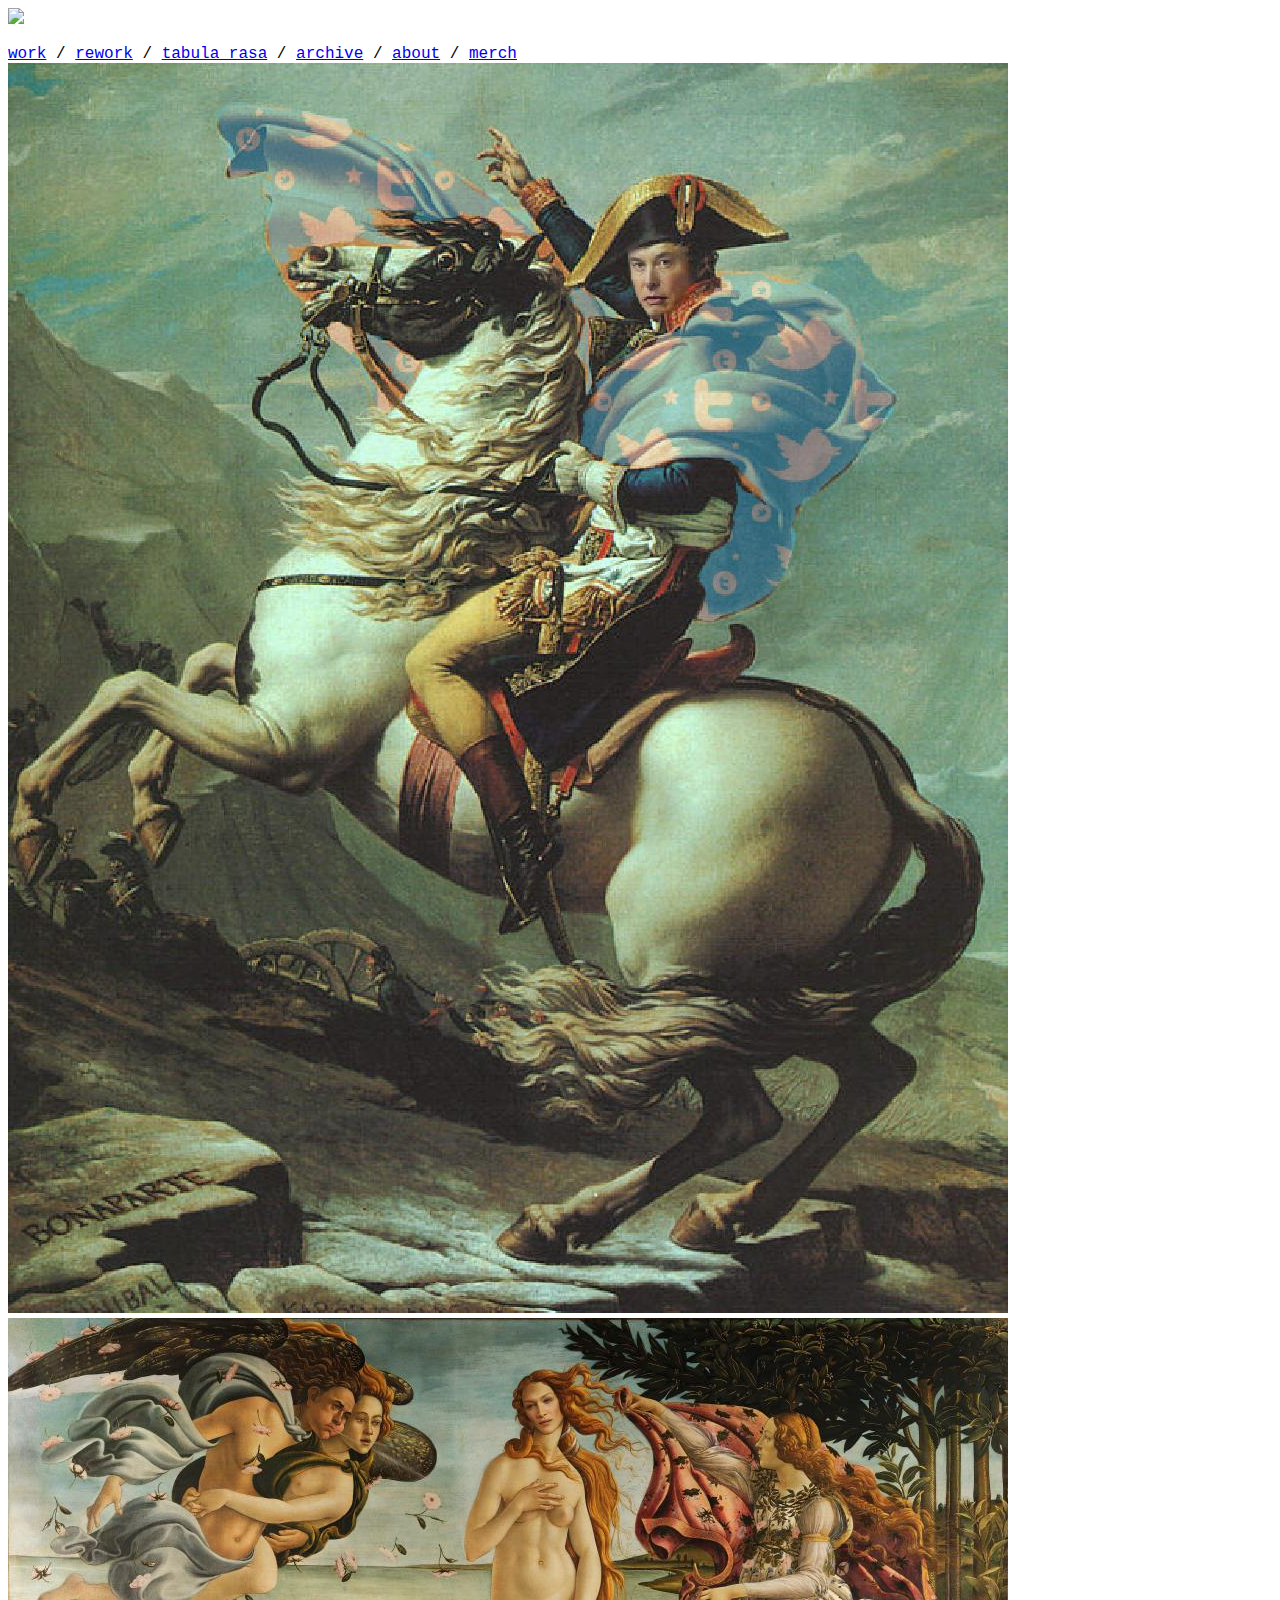
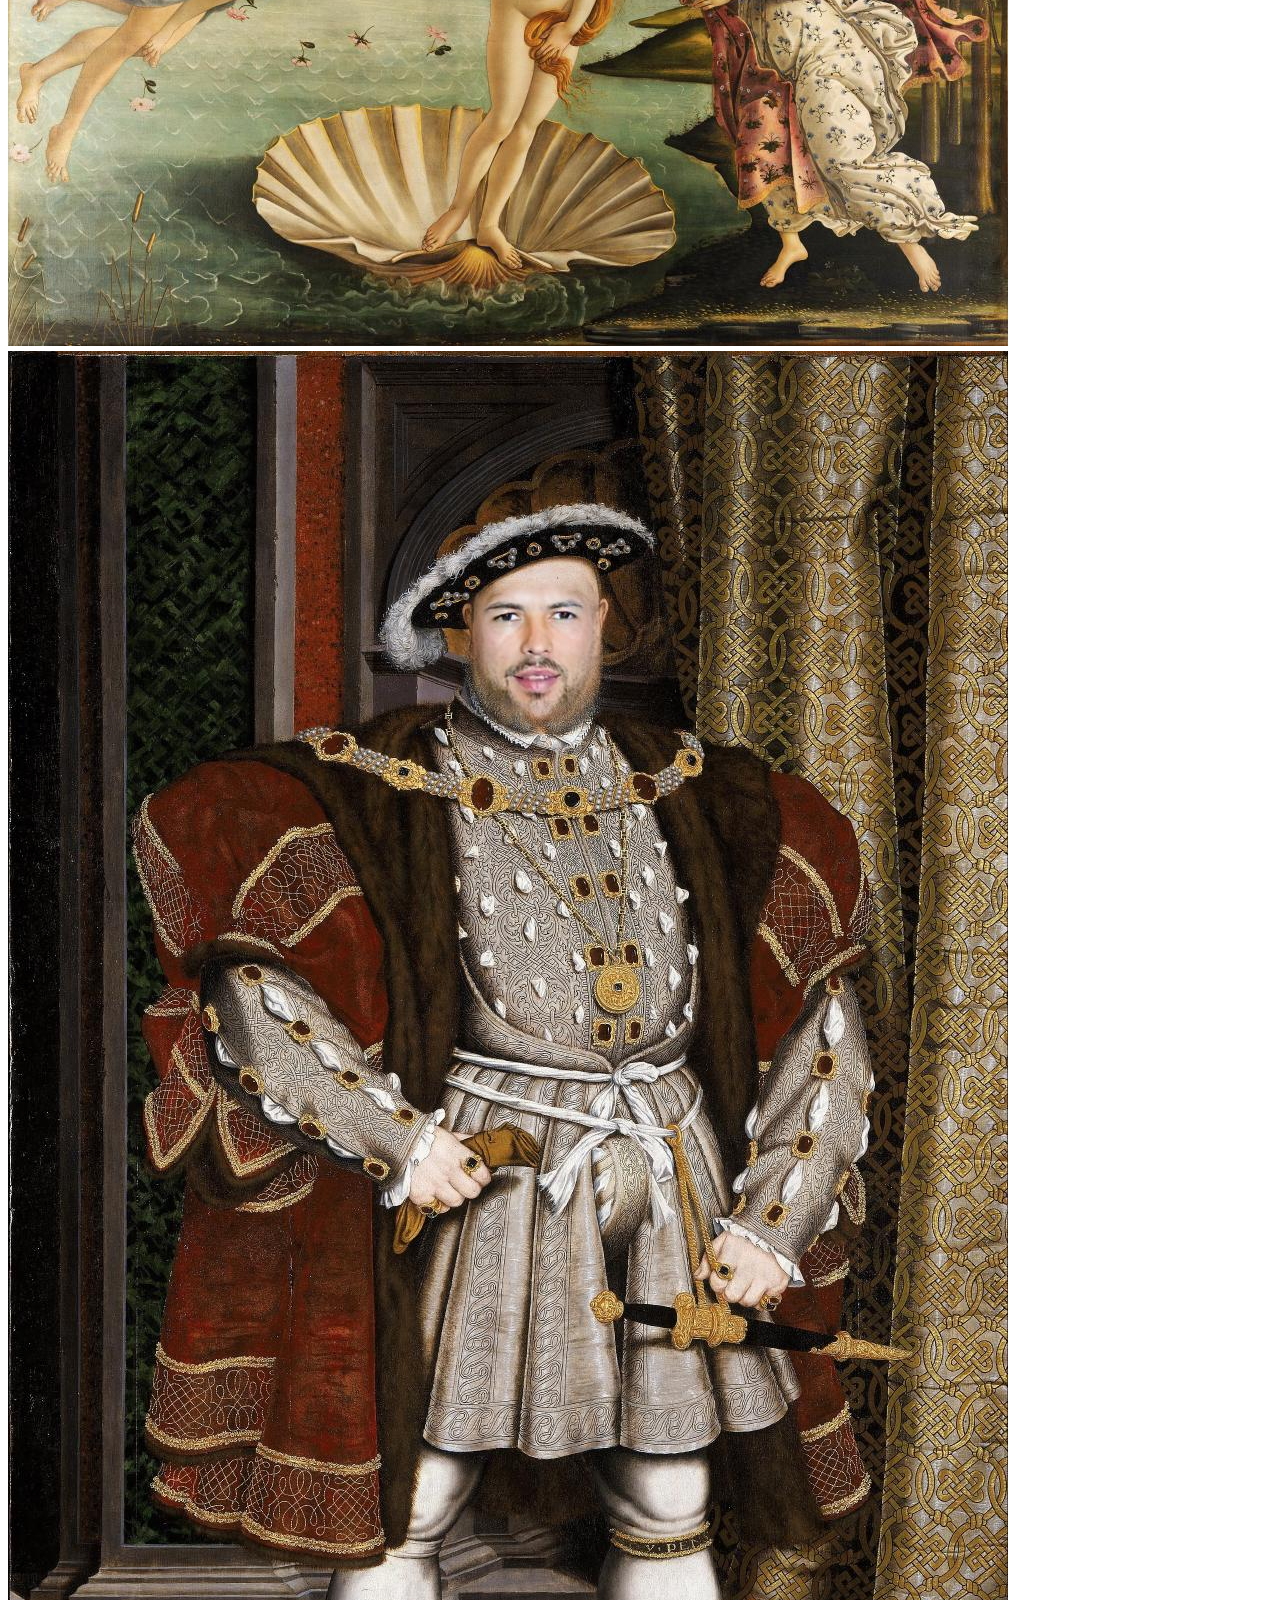
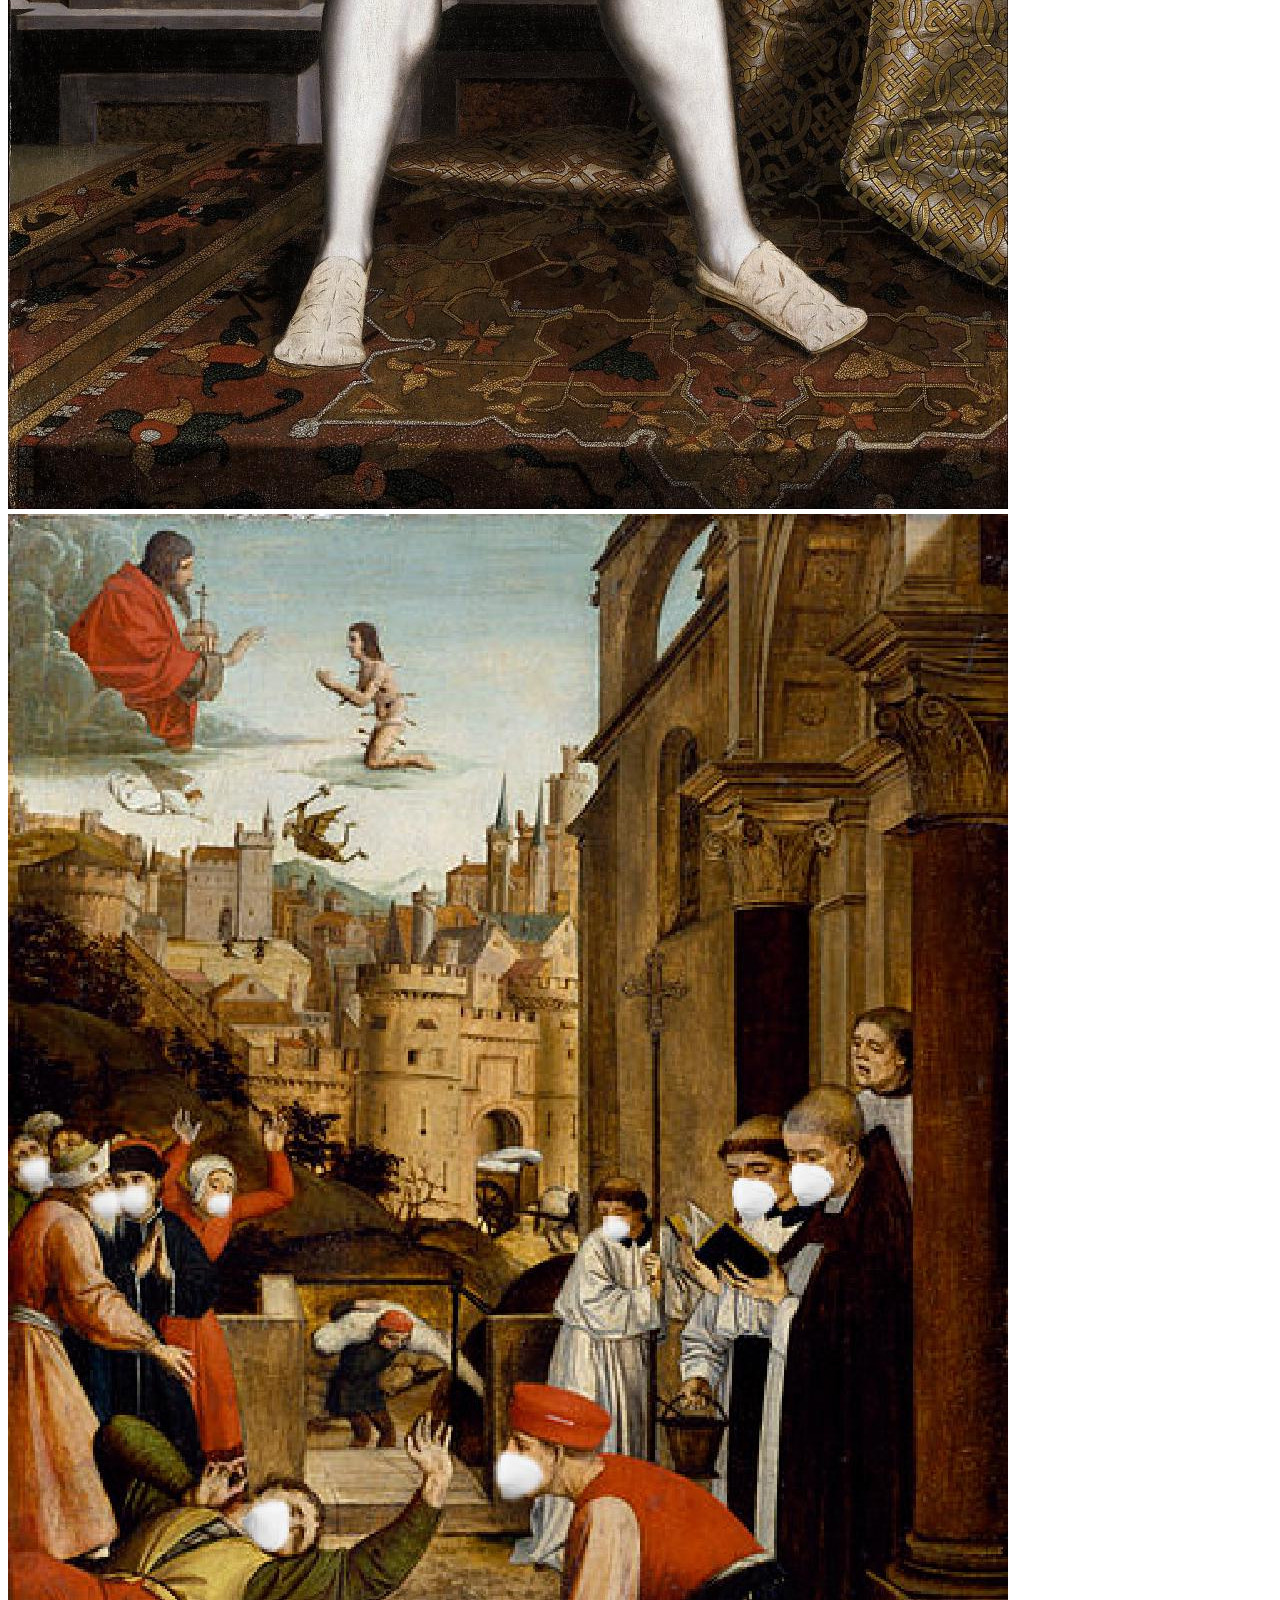
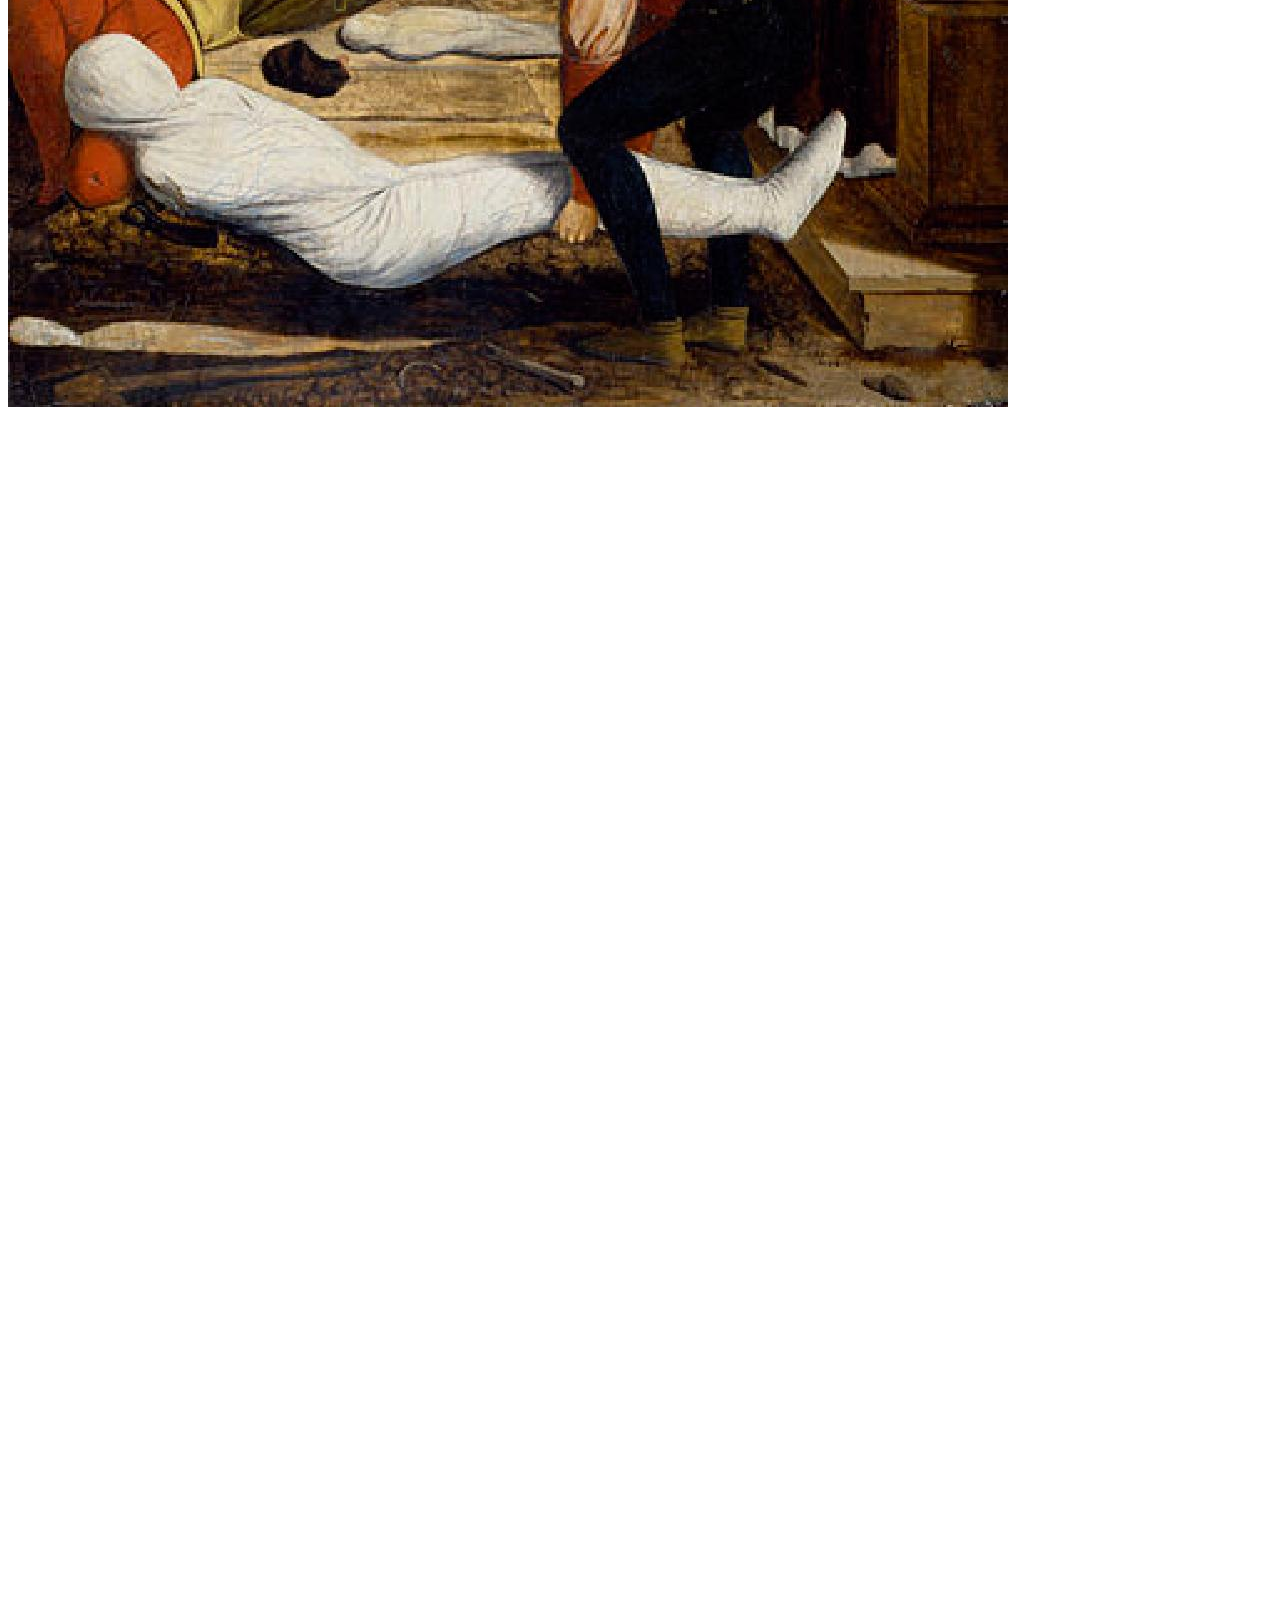
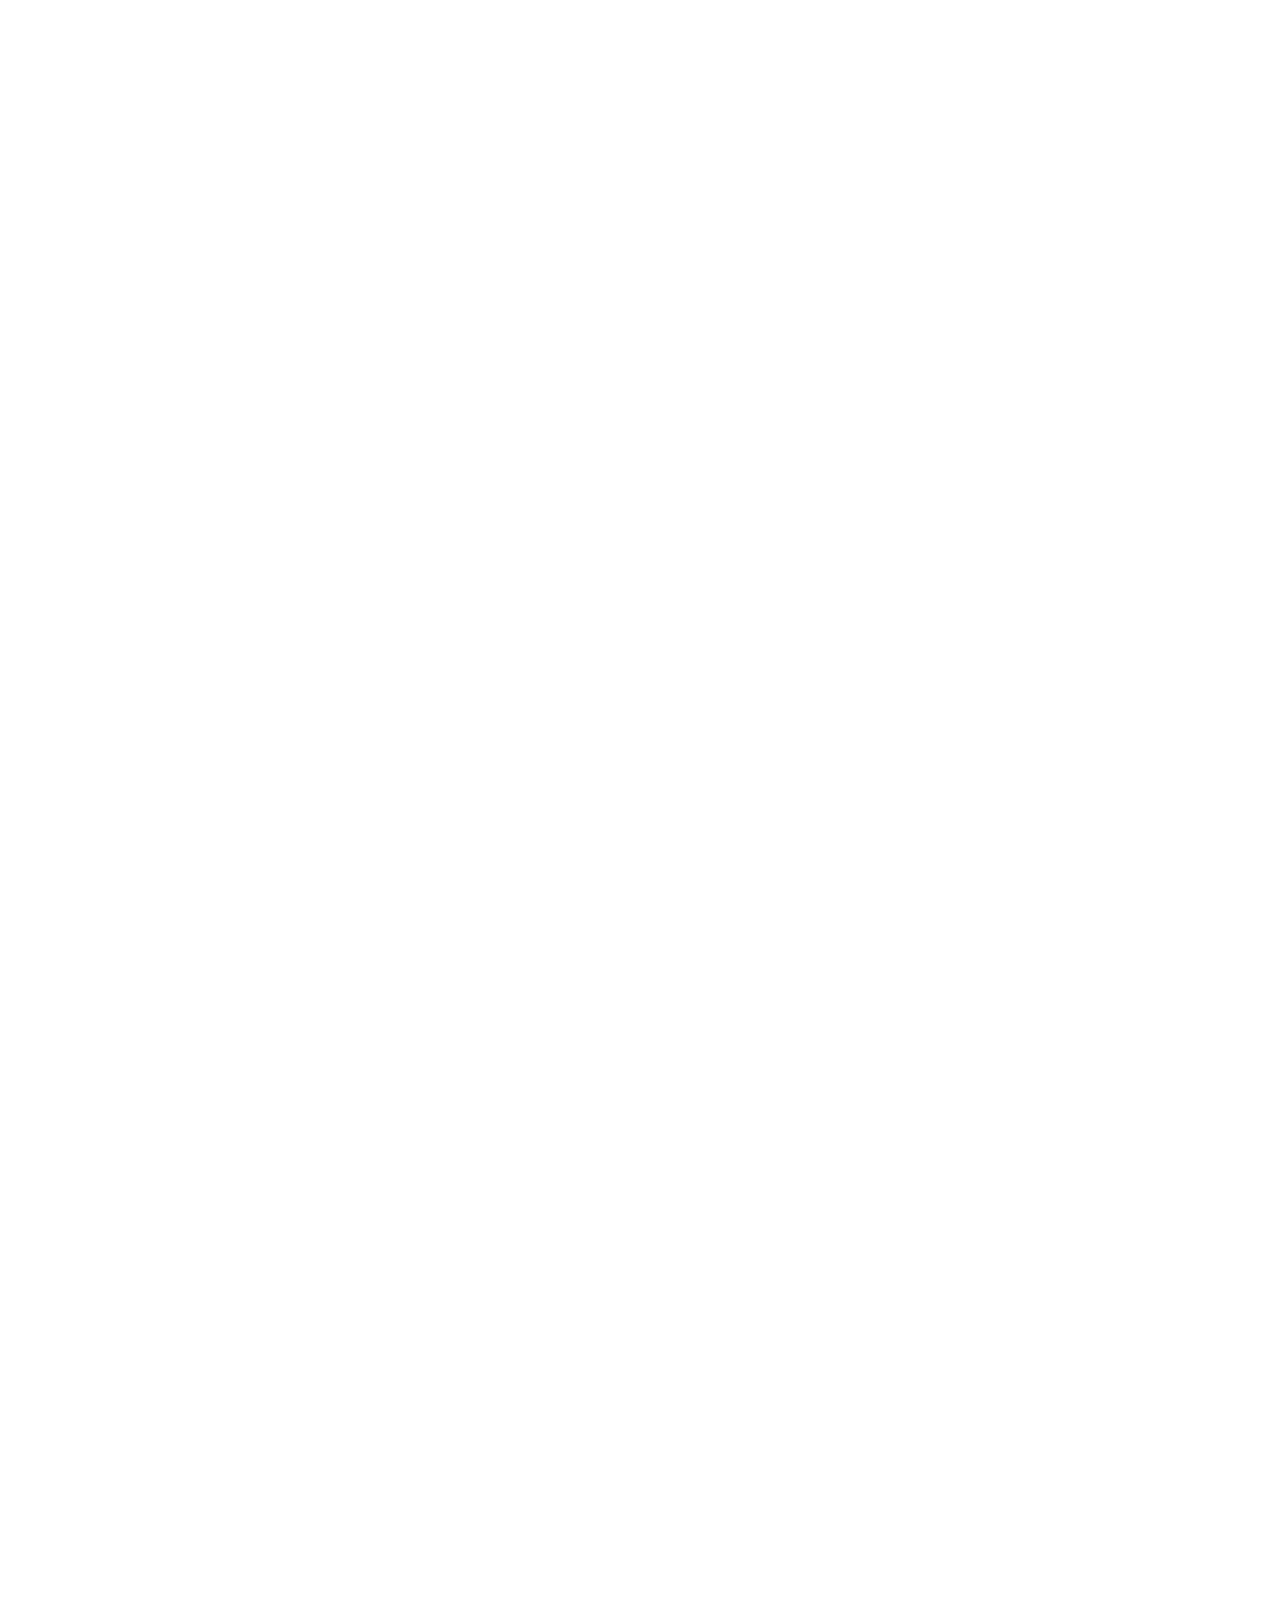
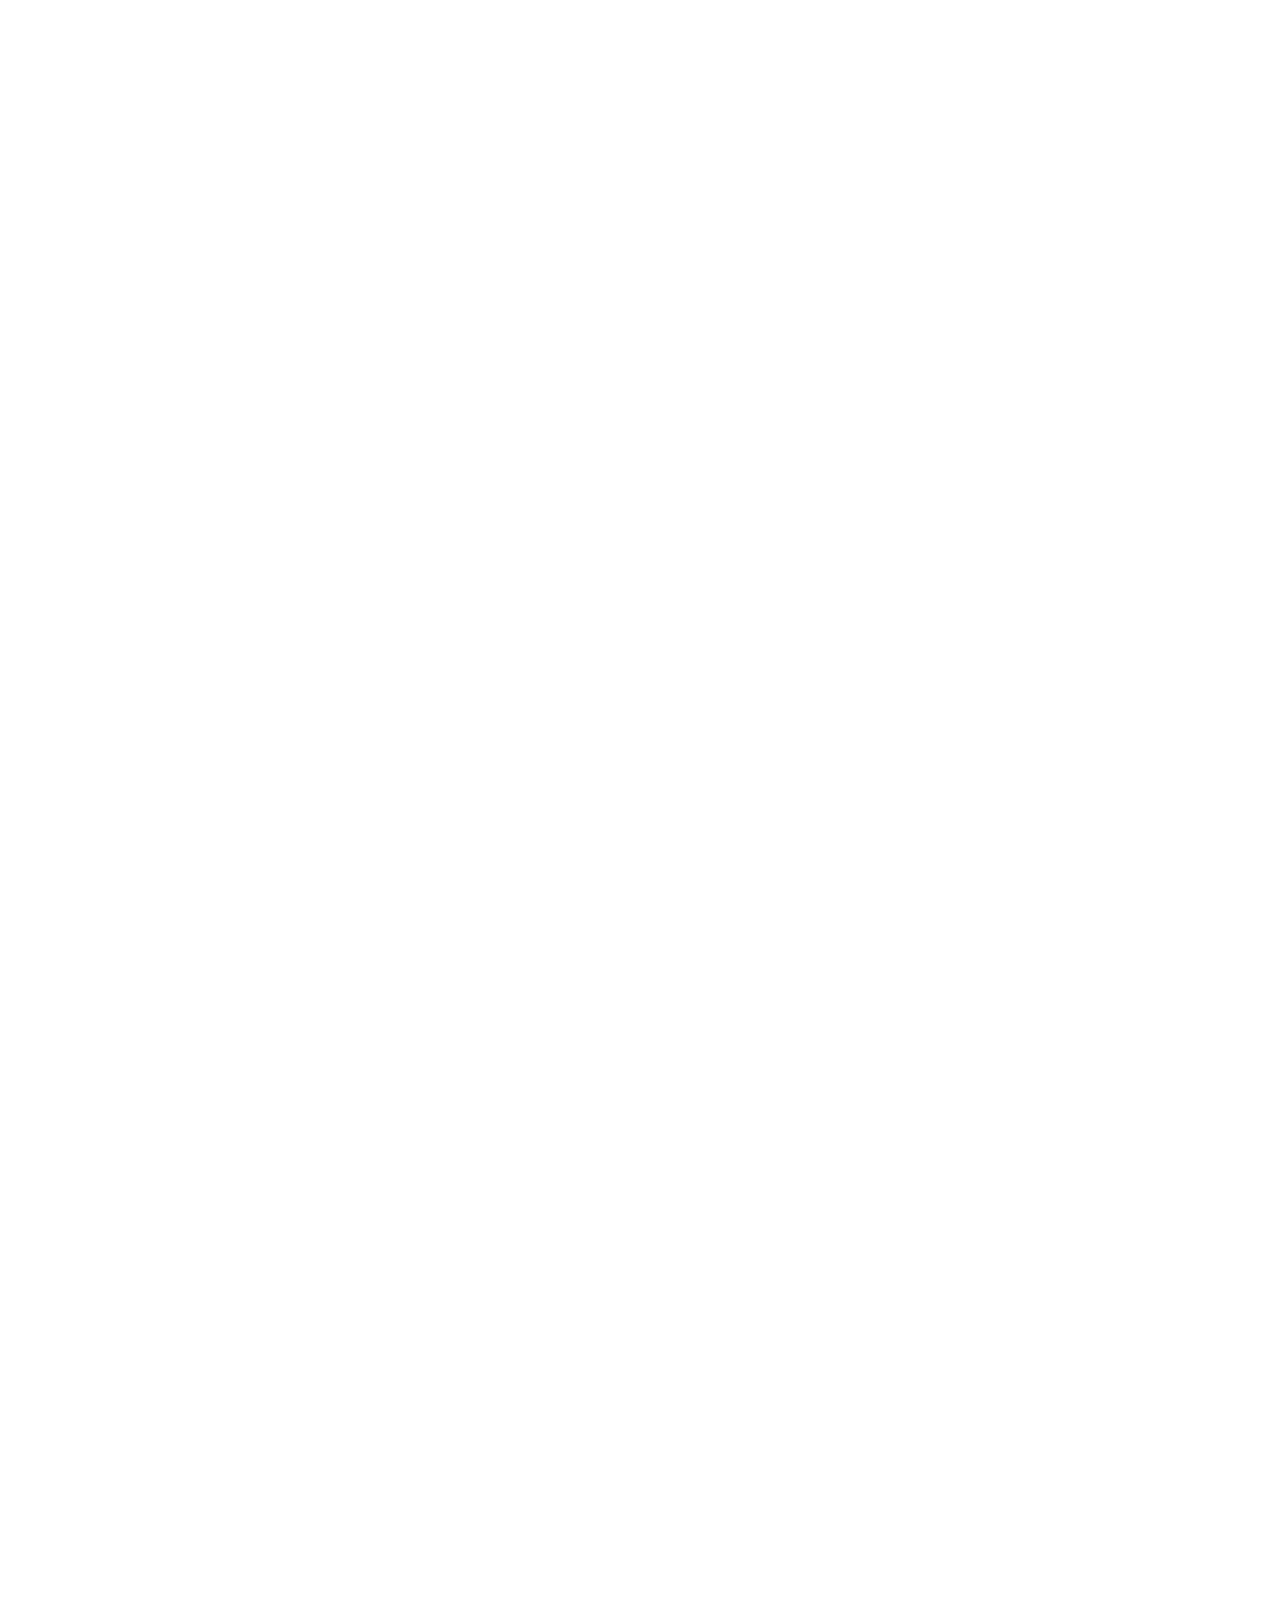
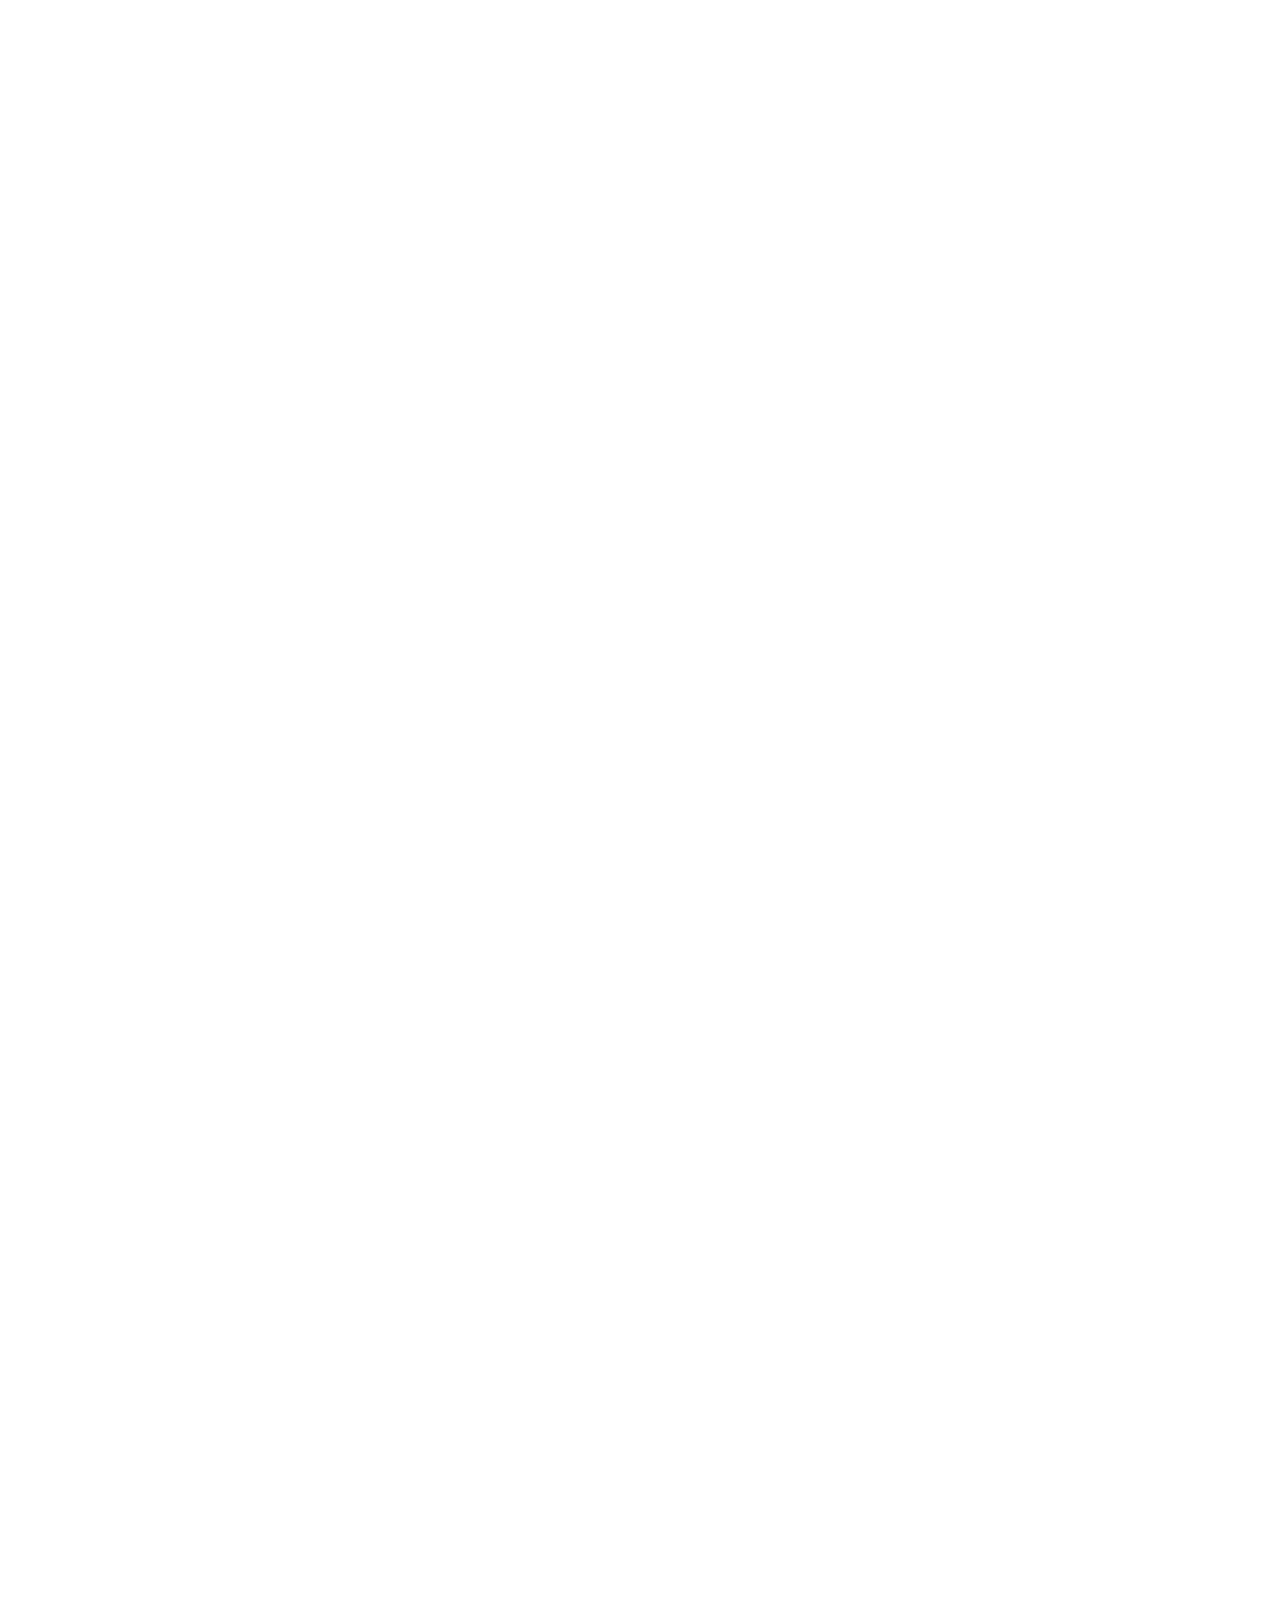
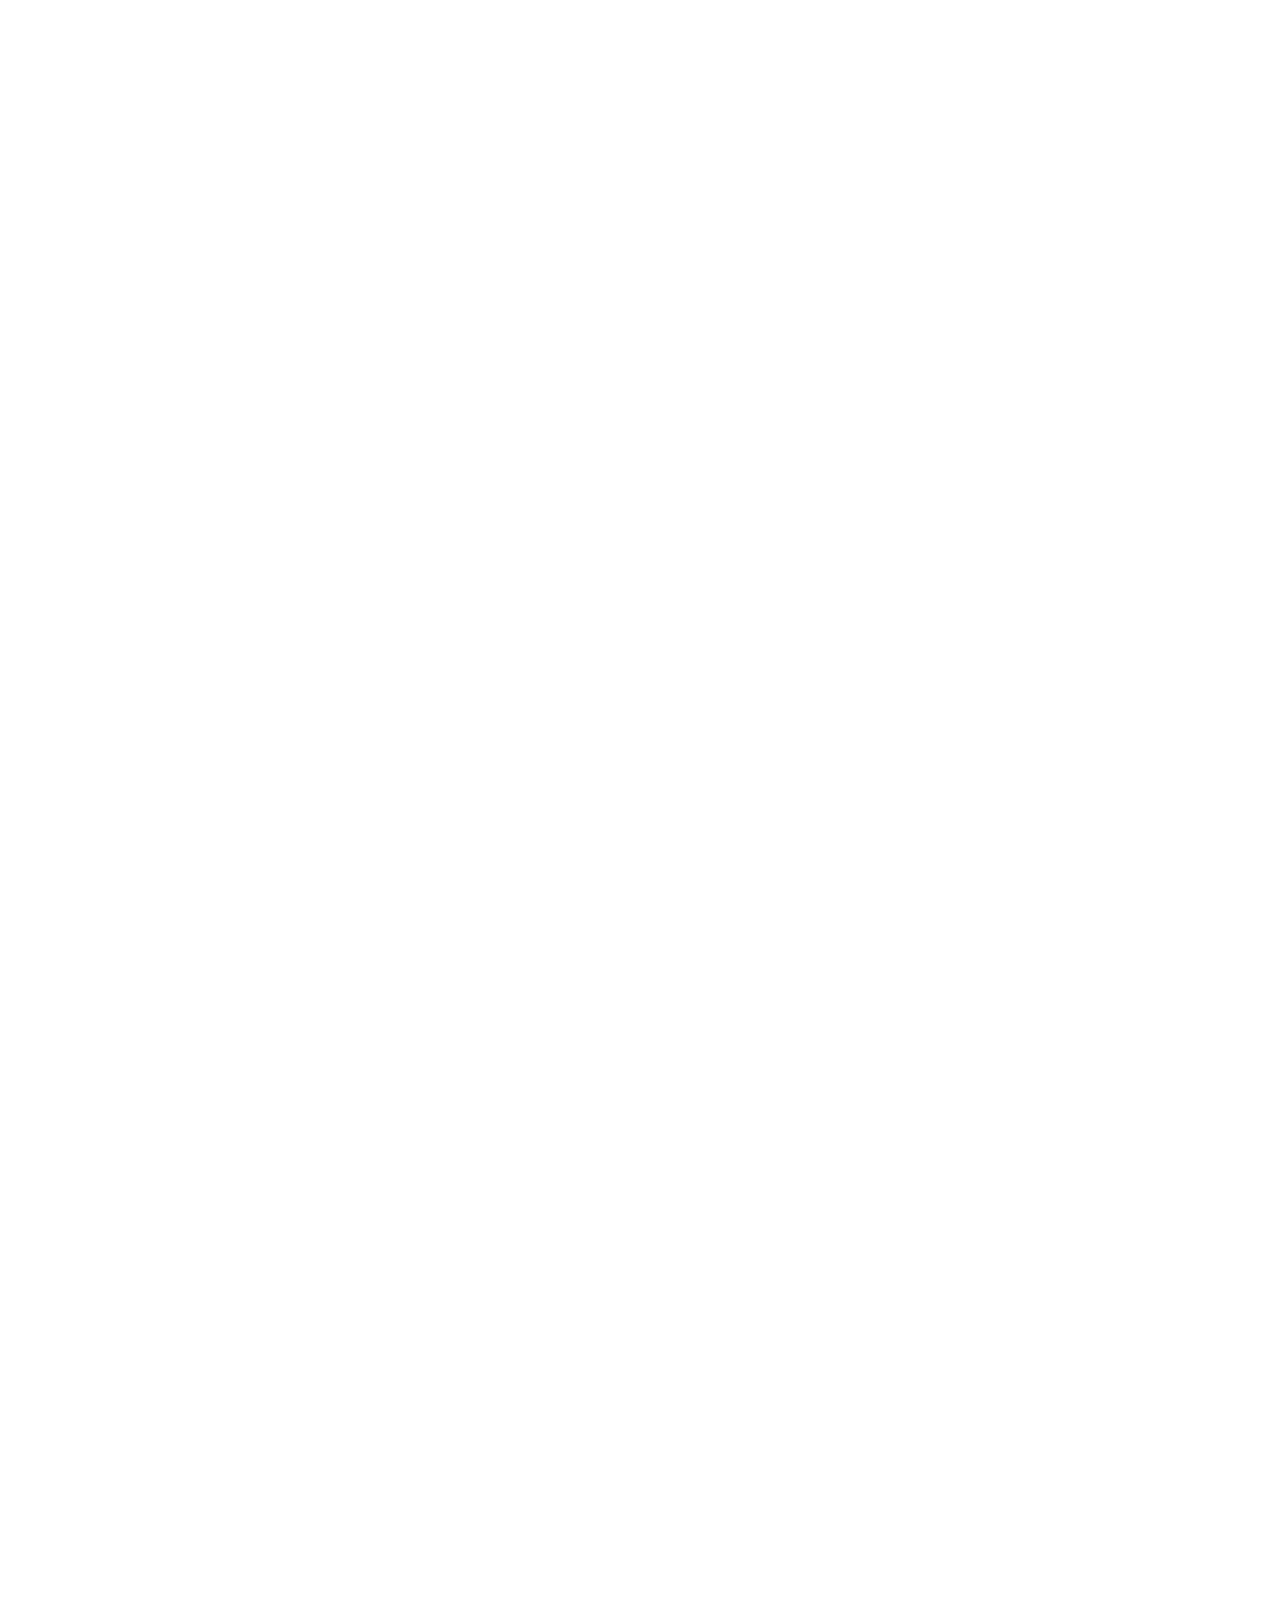
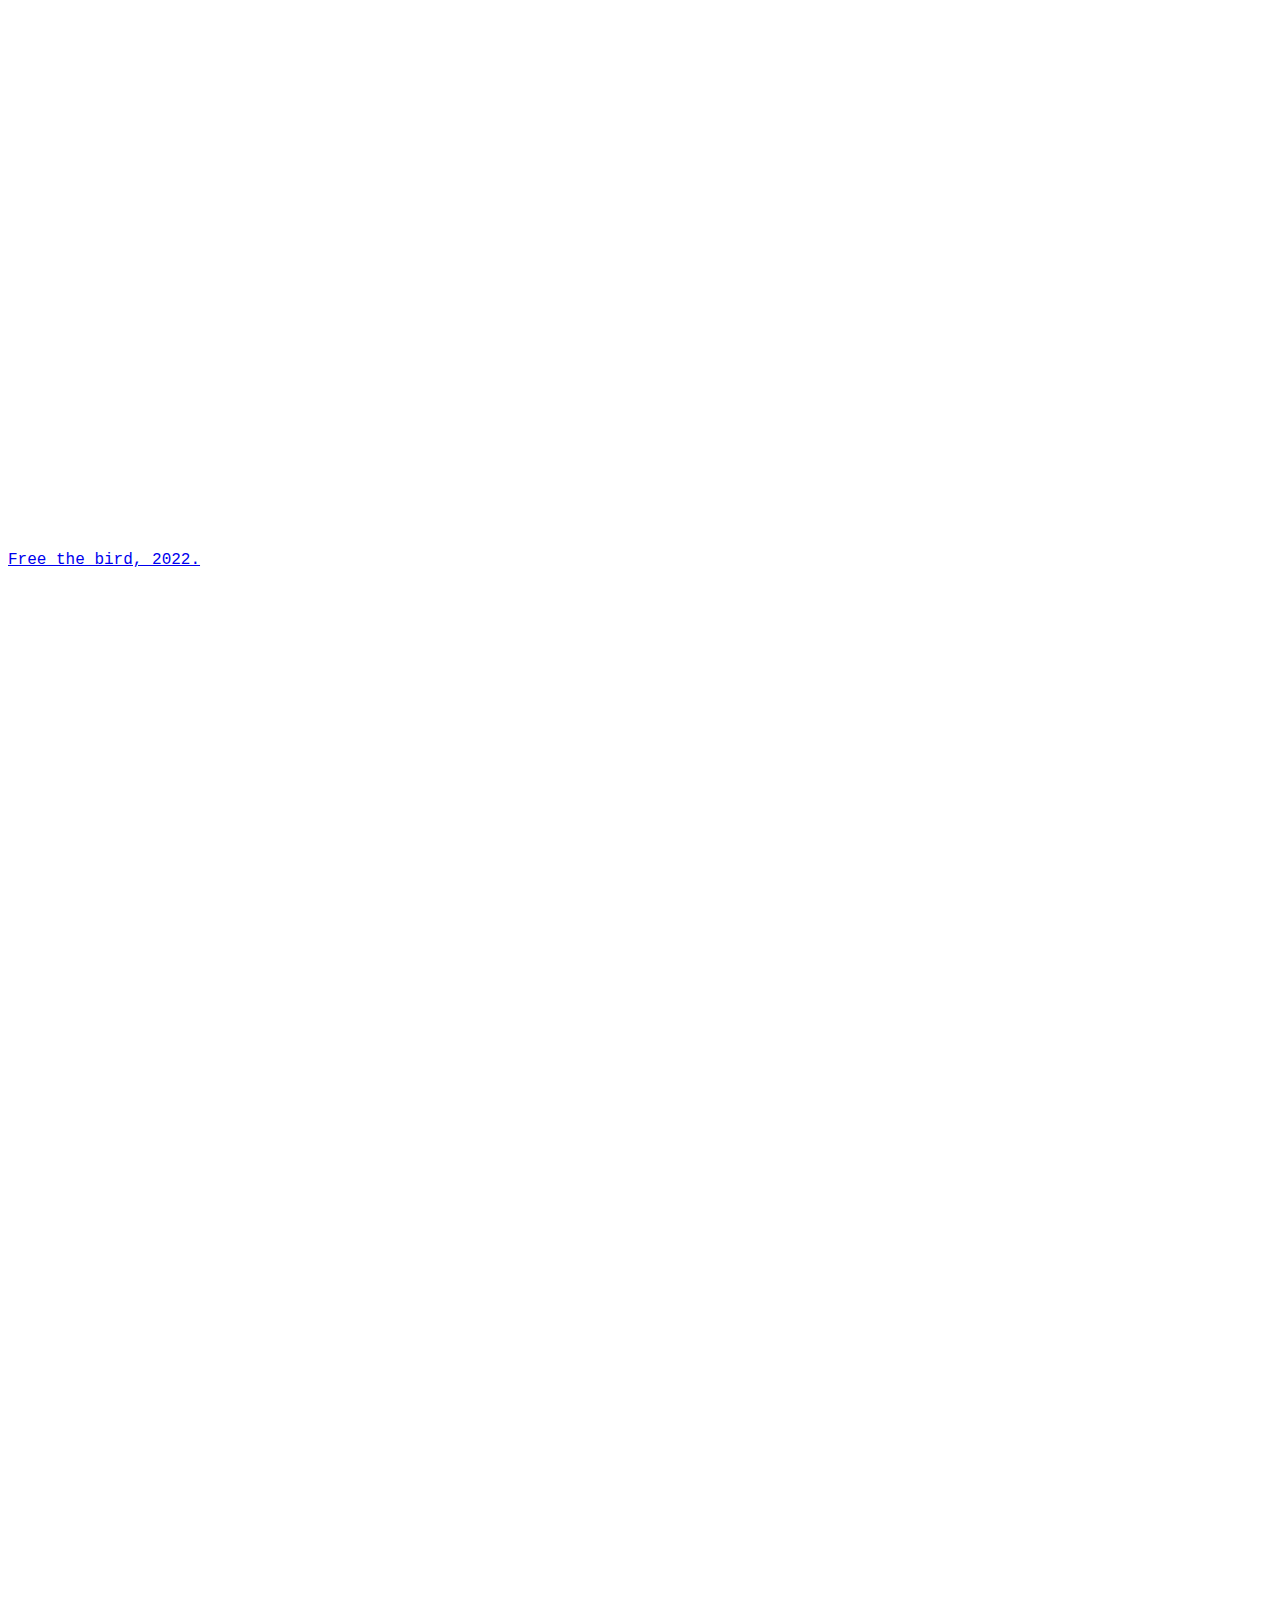
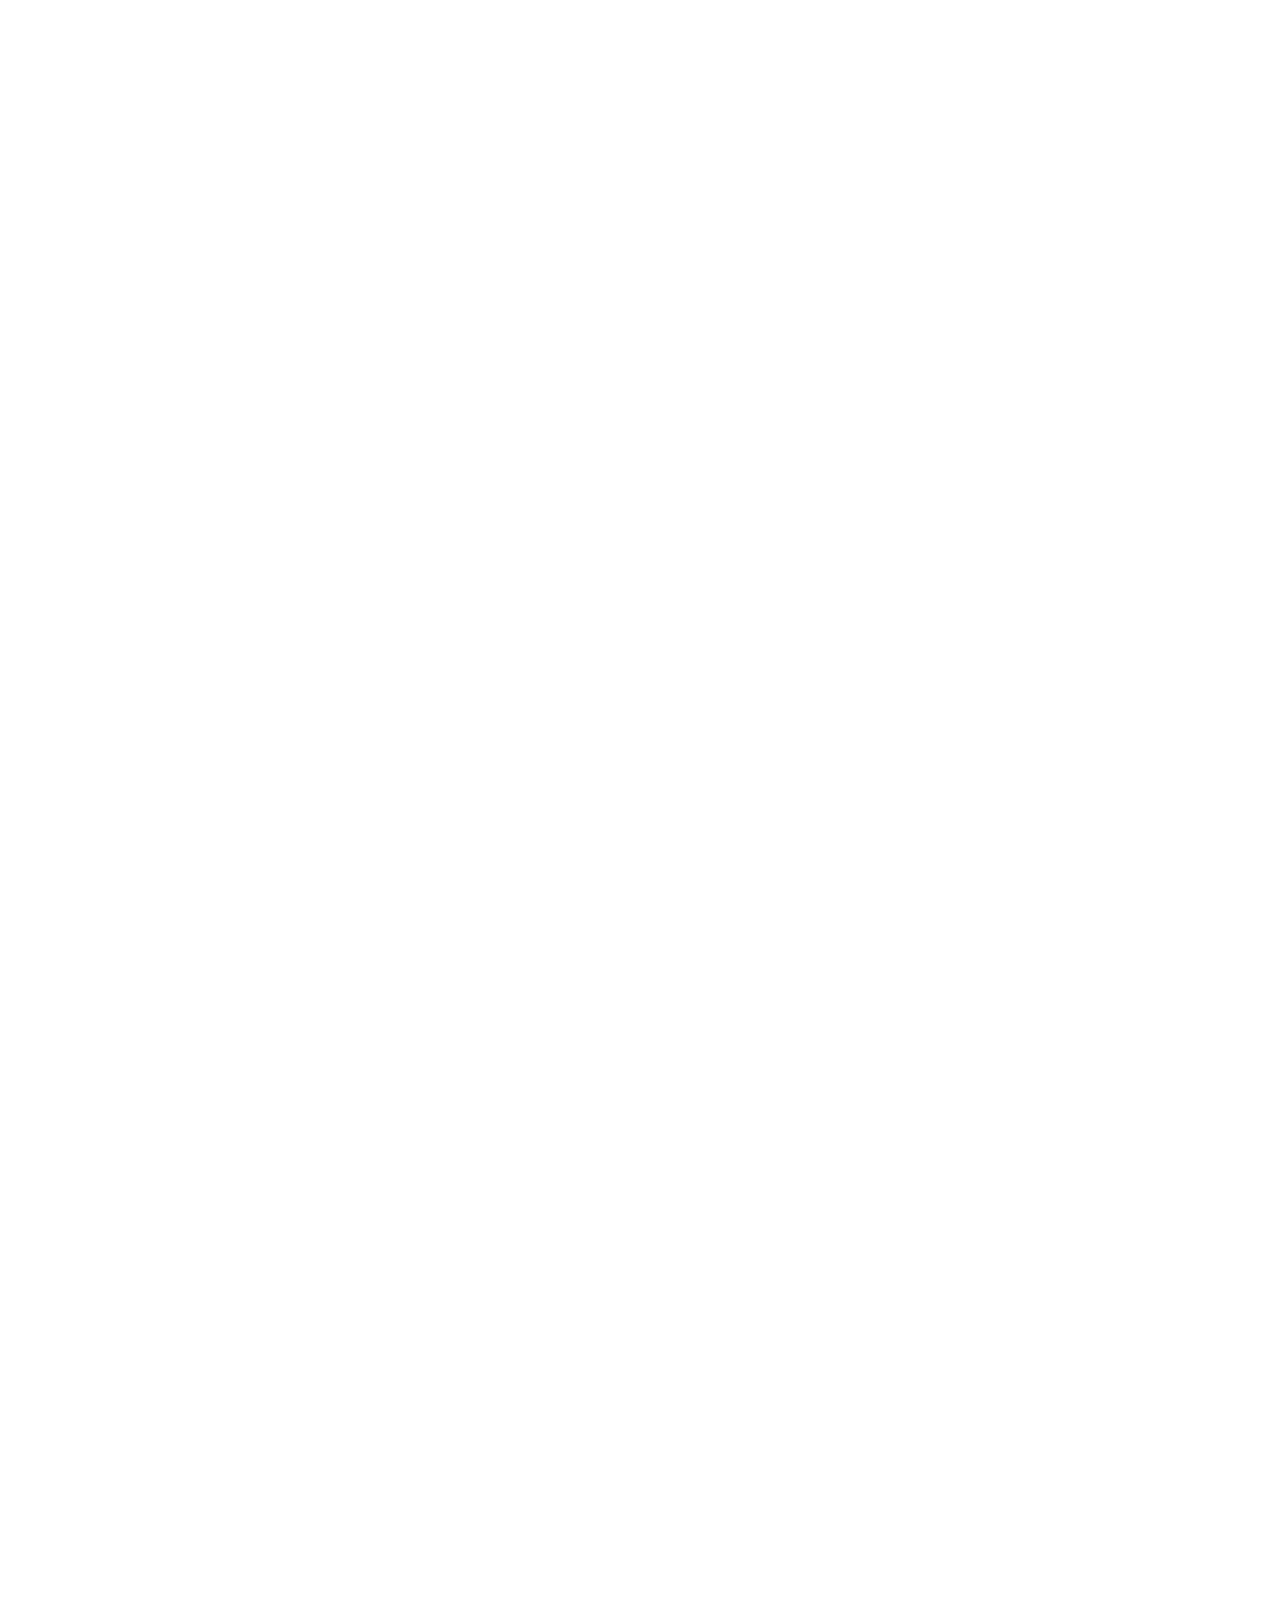
==== index.html @ 9cfc4b20 "new base url" ====
<!DOCTYPE html>
<html>

<head>
	<meta name="generator" content="Hugo 0.68.3" />
	<meta charset="utf-8" />
	<meta http-equiv="X-UA-Compatible" content="IE=edge">
	<meta name="viewport" content="width=device-width, initial-scale=1">

	
		<title></title>
	
	<meta name="description" content="" />

<title itemprop="name"></title>
<meta property="og:title" content="" />
<meta name="twitter:title" content="" />
<meta itemprop="name" content="" />
<meta property="og:site_name" content="" />
<meta name="description" content="" />
<meta itemprop="description" content="" />
<meta property="og:description" content="" />
<meta name="twitter:description" content="" />
<base href="/">
<link rel="canonical" href="https://aisthetic.org/" itemprop="url" /> 
<meta name="url" content="https://aisthetic.org/" />
<meta property="og:url" content="https://aisthetic.org/" />
<meta name="twitter:url" content="https://aisthetic.org/" />
<meta name="twitter:card" content="summary" />

    <meta name="twitter:creator" content="Aisthetichs.org" />




    
    


    



    


    
    <meta itemprop="image" content="https://aisthetic.org/images/banner_hue385b149e9214c3aa2e6afc76e89a8e8_20159_800x418_fill_box_center_2.png" />
    <meta property="og:image" content="https://aisthetic.org/images/banner_hue385b149e9214c3aa2e6afc76e89a8e8_20159_800x418_fill_box_center_2.png" />
    <meta name="twitter:image" content="https://aisthetic.org/images/banner_hue385b149e9214c3aa2e6afc76e89a8e8_20159_800x418_fill_box_center_2.png" />

<meta property="og:locale" content="en">

	<link rel="icon" type="image/png" href=https://aisthetic.org/favicon.ico />
	<link rel="stylesheet" href=https://aisthetic.org/css/main.css>
	<script src=https://aisthetic.org/js/main.js></script>
	<style>
    
</style>

	<script src="https://kit.fontawesome.com/bf18cd1a66.js" crossorigin="anonymous"></script>
	<style>
    @font-face {
        font-family: 'Courier Regular';
        src: url(https://aisthetic.org/fonts/Courier/courier-prime.regular.ttf) format('truetype');
        font-weight: normal;
        font-style: normal;
    }

    @font-face {
        font-family: 'Courier Bold';
        src: url(https://aisthetic.org/fonts/Courier/courier-prime.bold.ttf) format('truetype');
        font-weight: bold;
        font-style: normal;
    }

    @font-face {
        font-family: 'Courier Italic';
        src: url(https://aisthetic.org/fonts/Courier/courier-prime.italic.ttf) format('truetype');
        font-weight: normal;
        font-style: italic;
    }

    @font-face {
        font-family: 'Courier Bold Italic';
        src: url(https://aisthetic.org/fonts/Courier/courier-prime.bold-italic.ttf) format('truetype');
        font-weight: bold;
        font-style: italic;
    }

    body {
        font-family: "Courier";
    }
</style>
	
</head>

<body>



<head>
	<meta http-equiv="refresh" content="0; URL=/work/" />
</head>



</body>



</html>
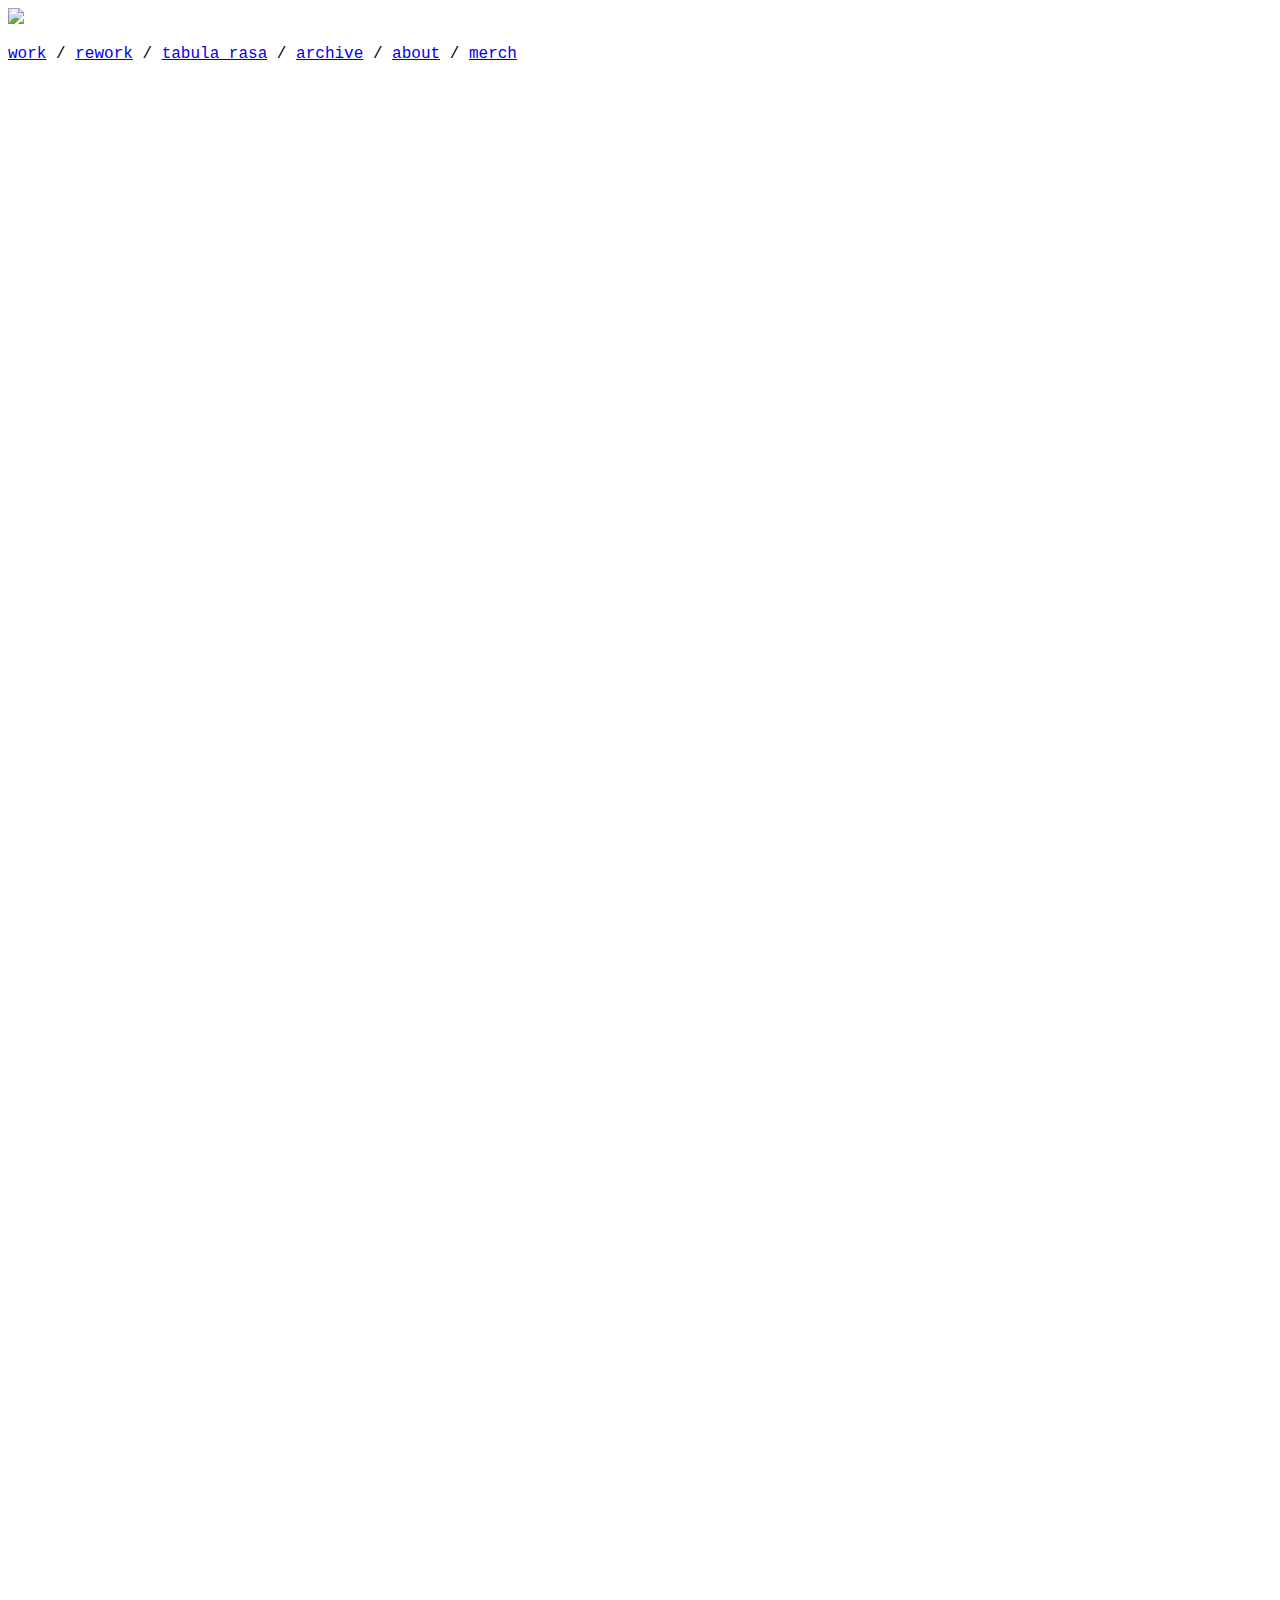
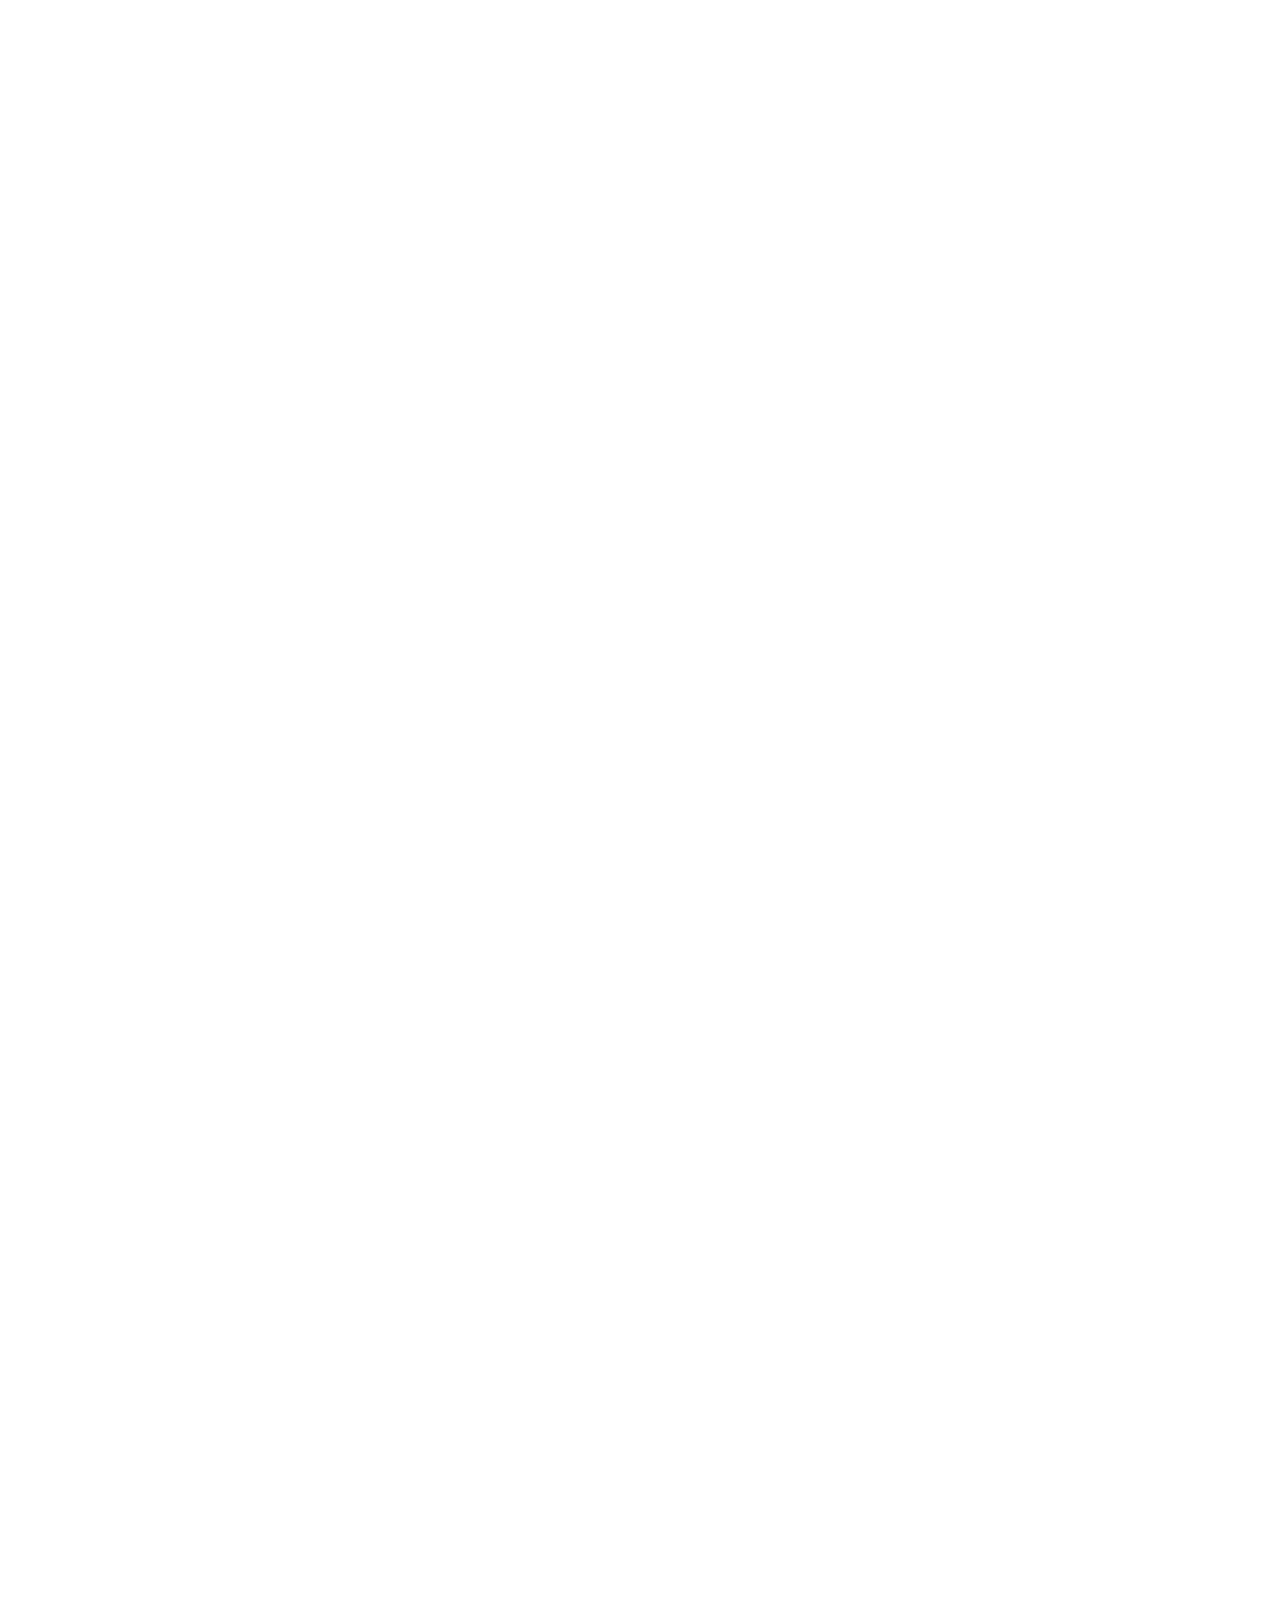
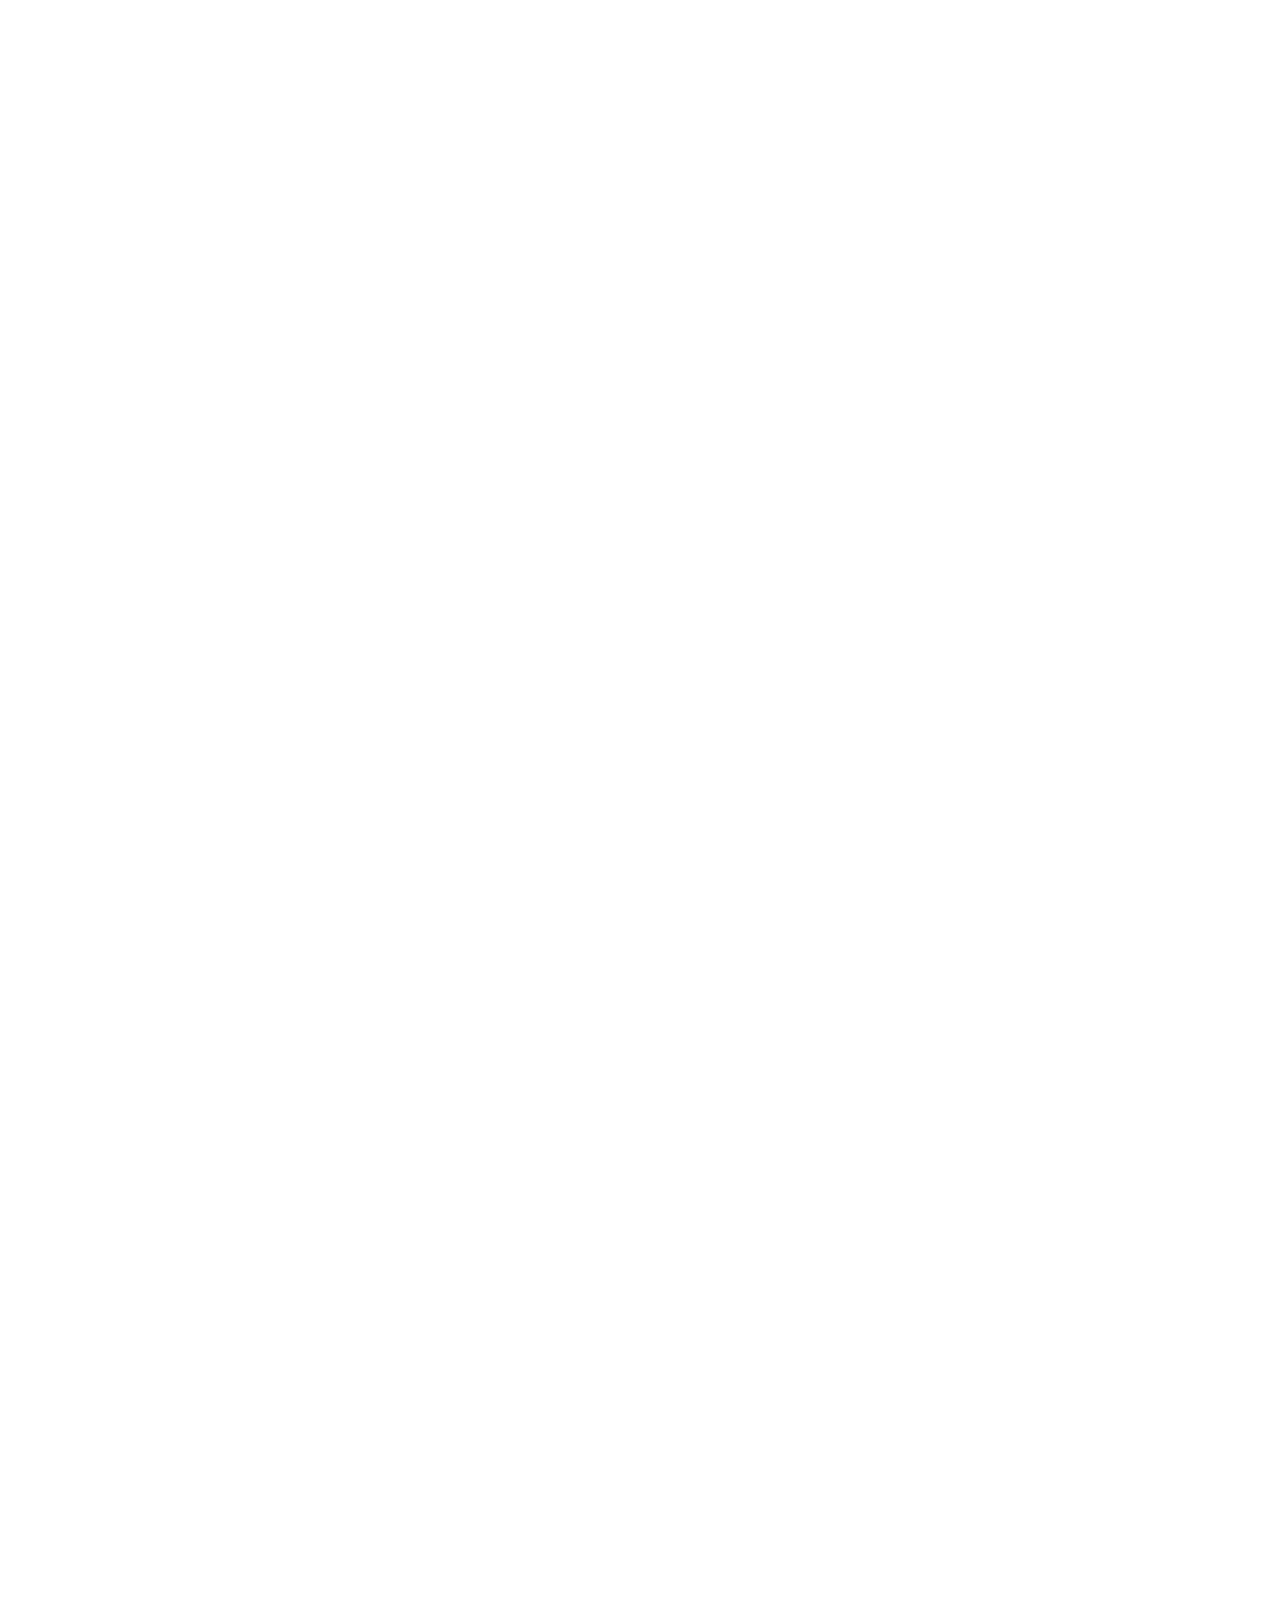
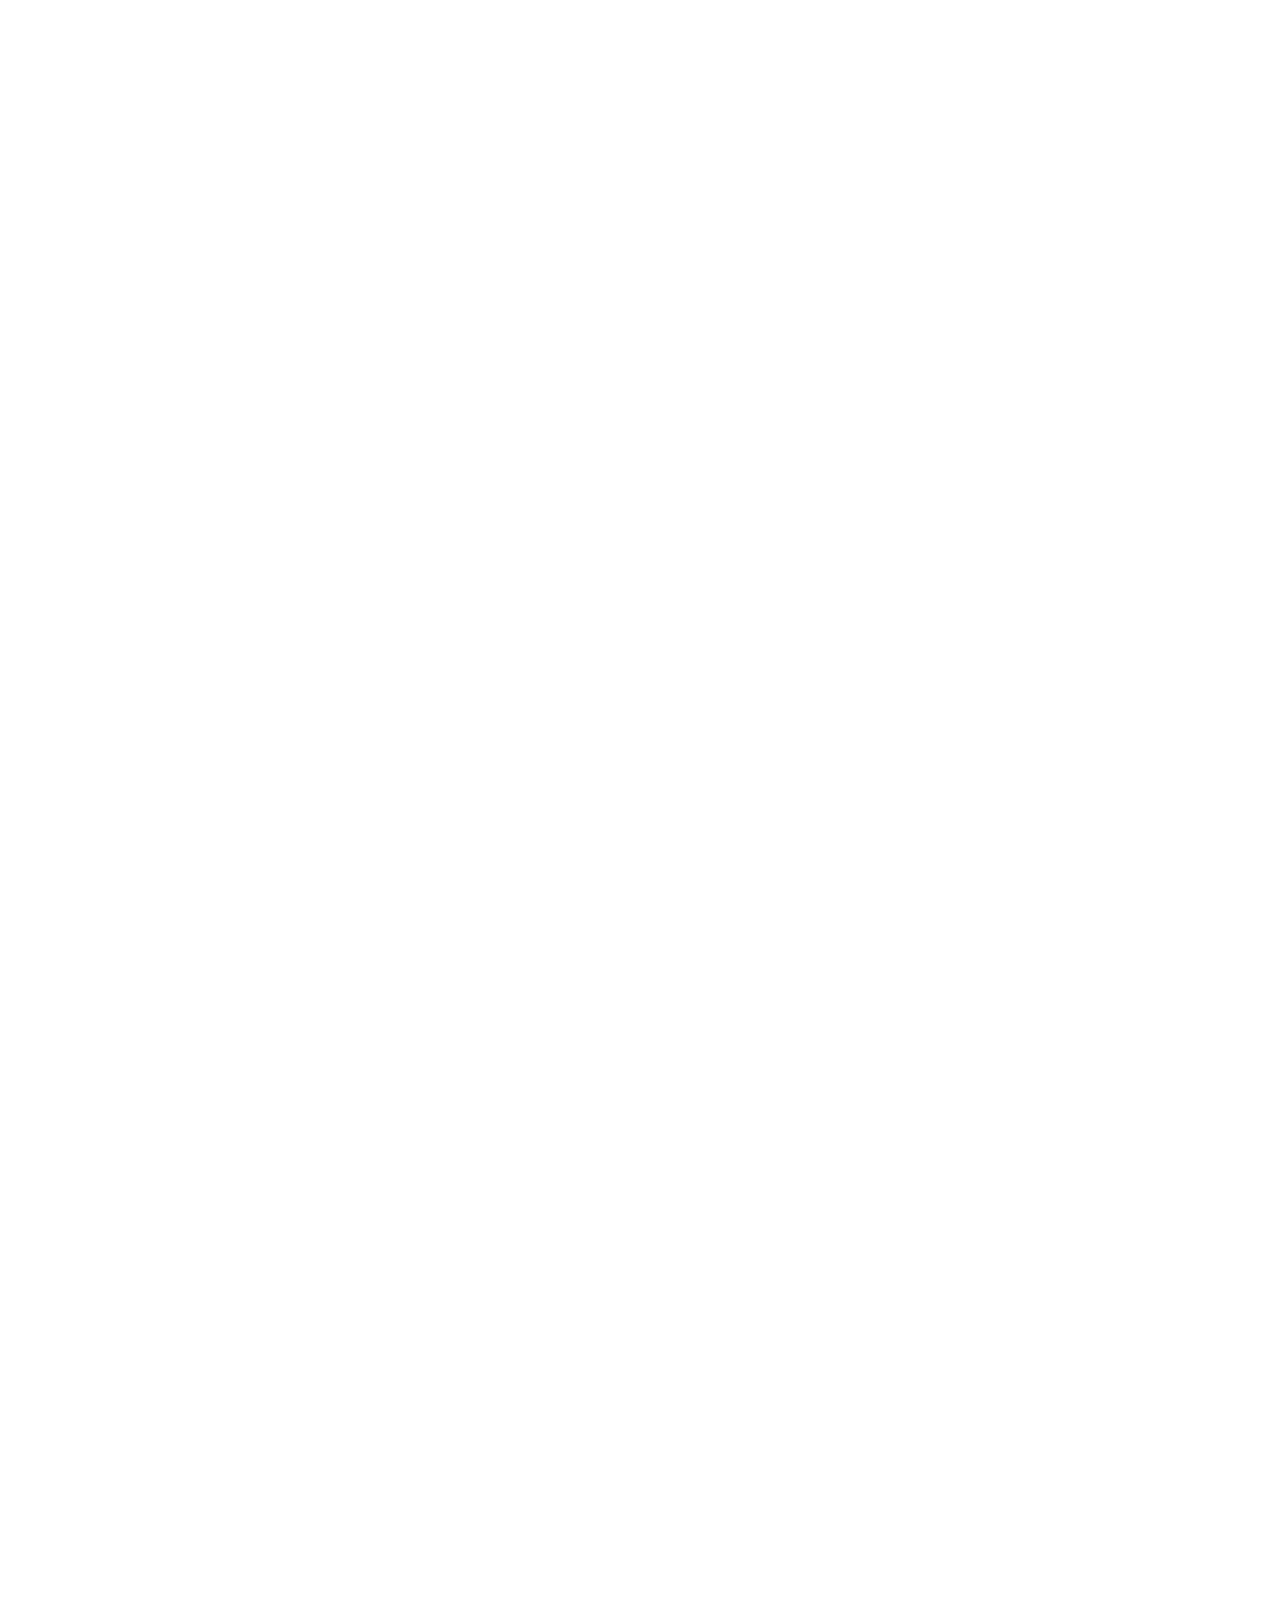
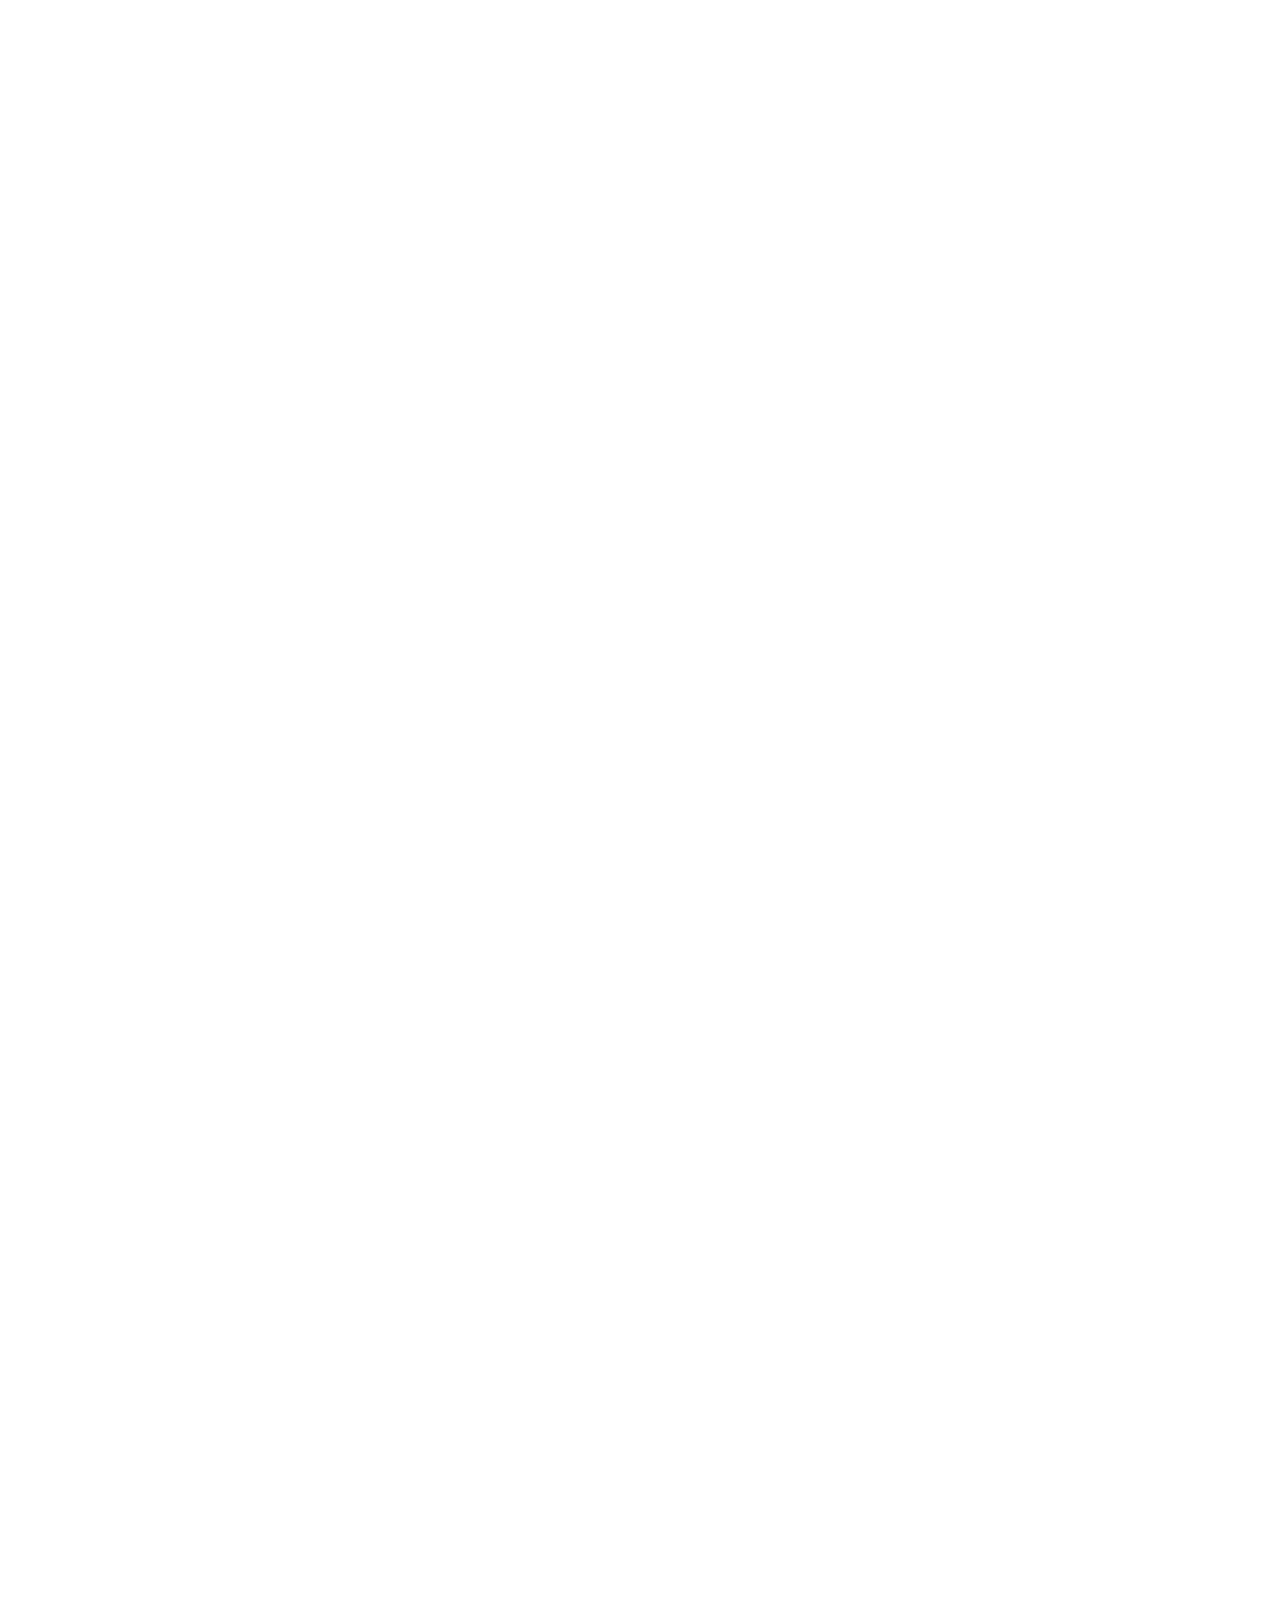
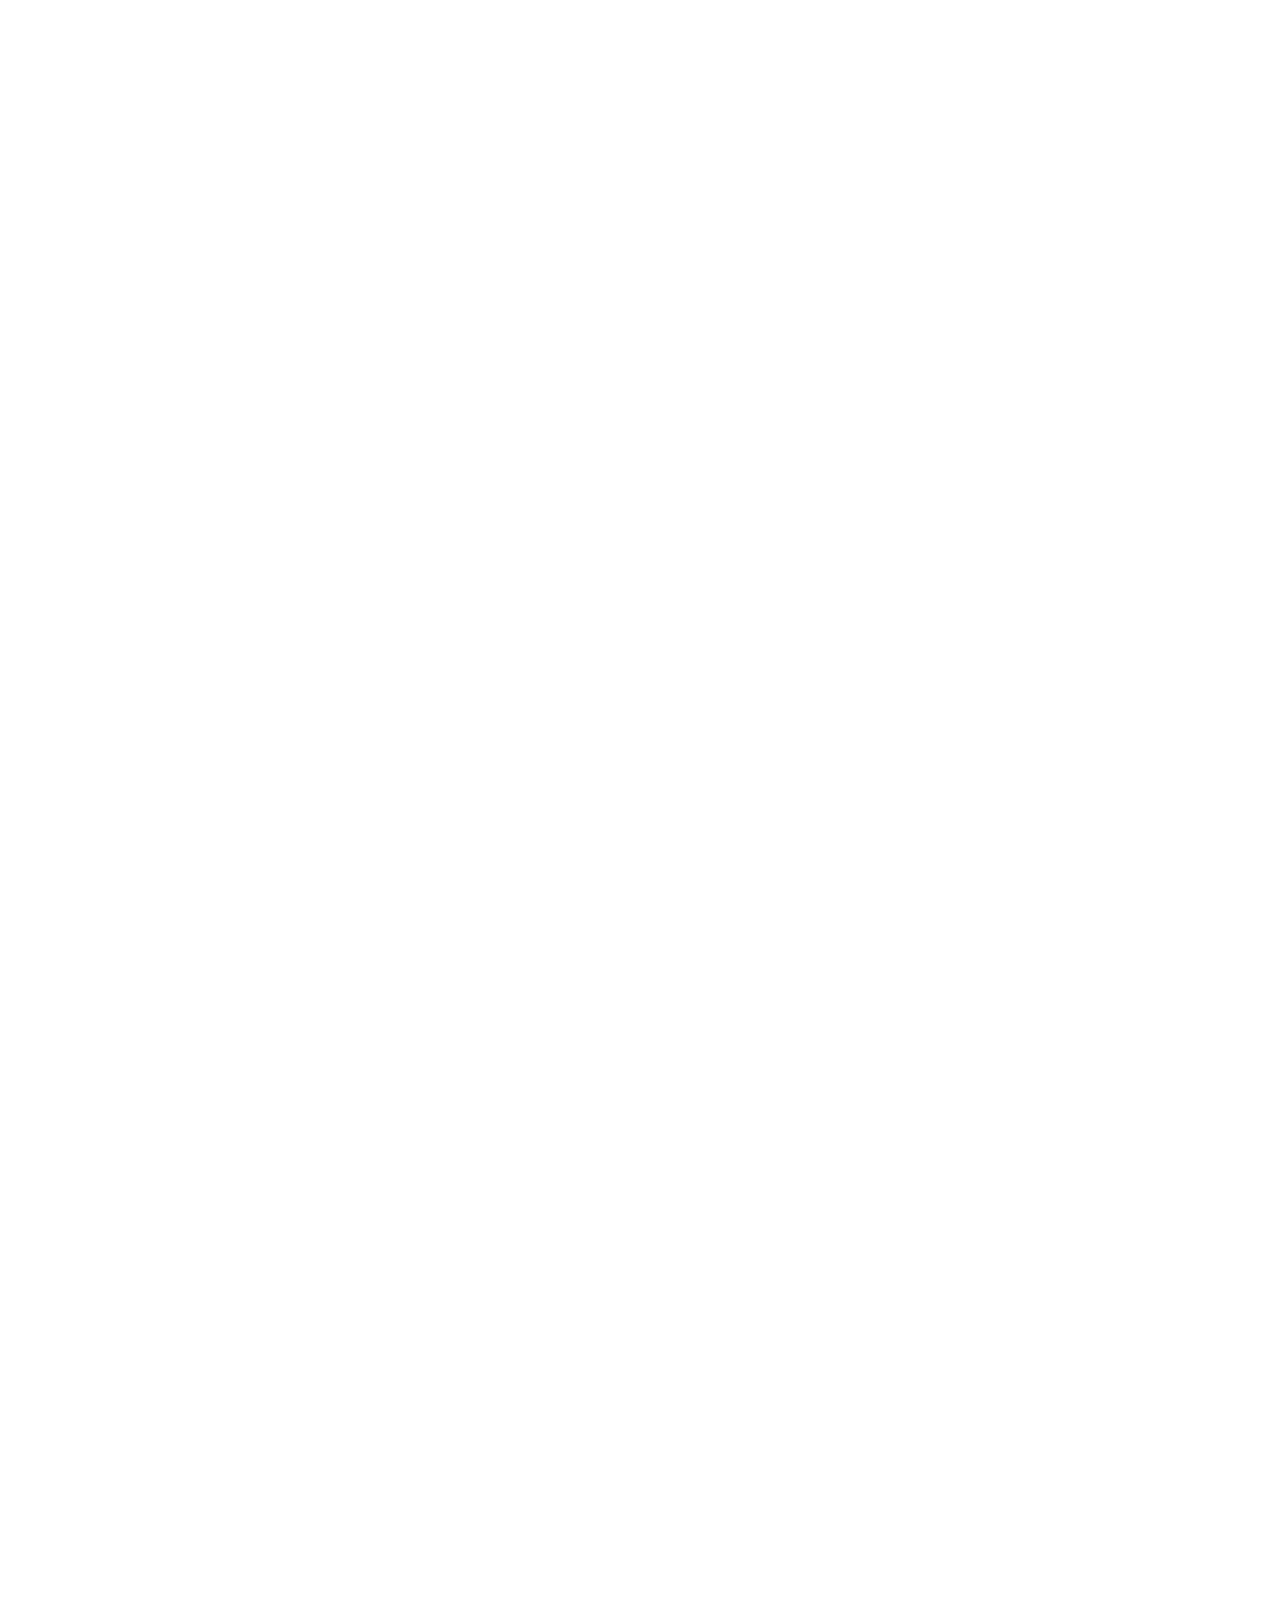
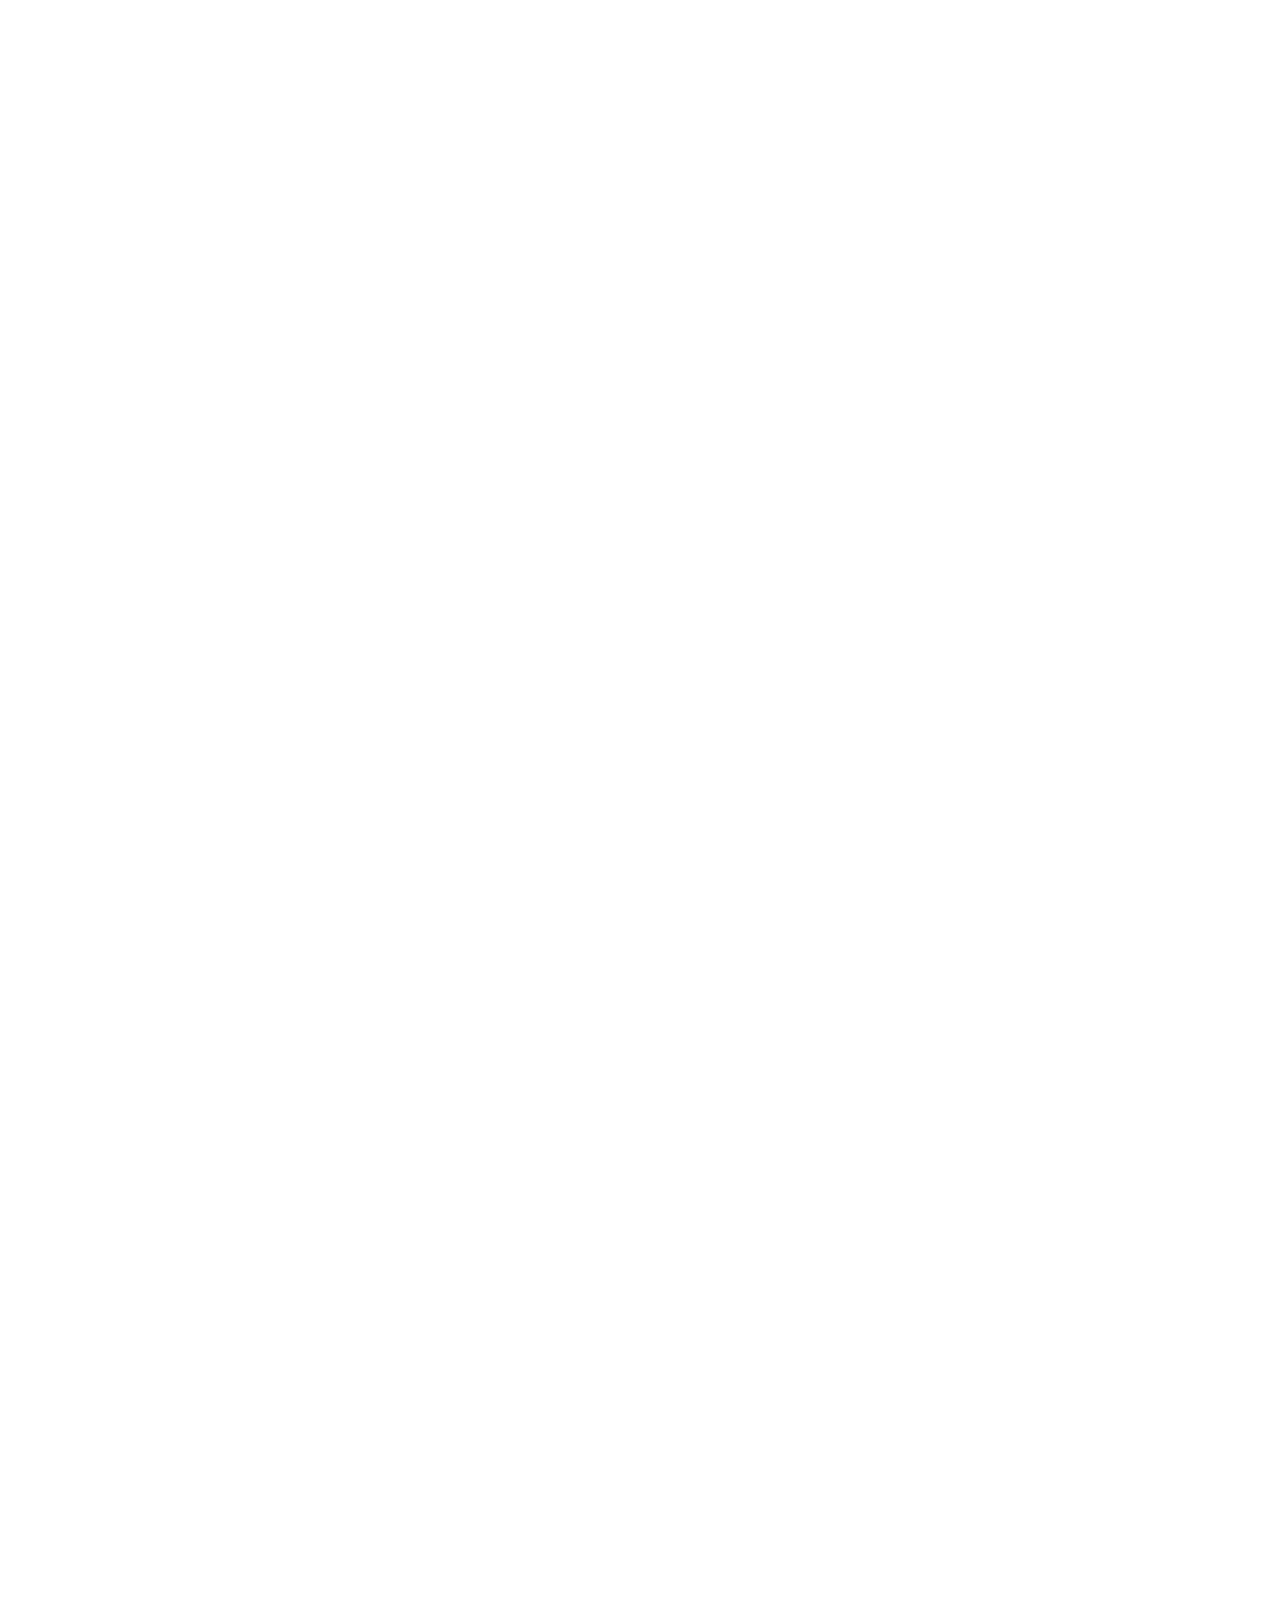
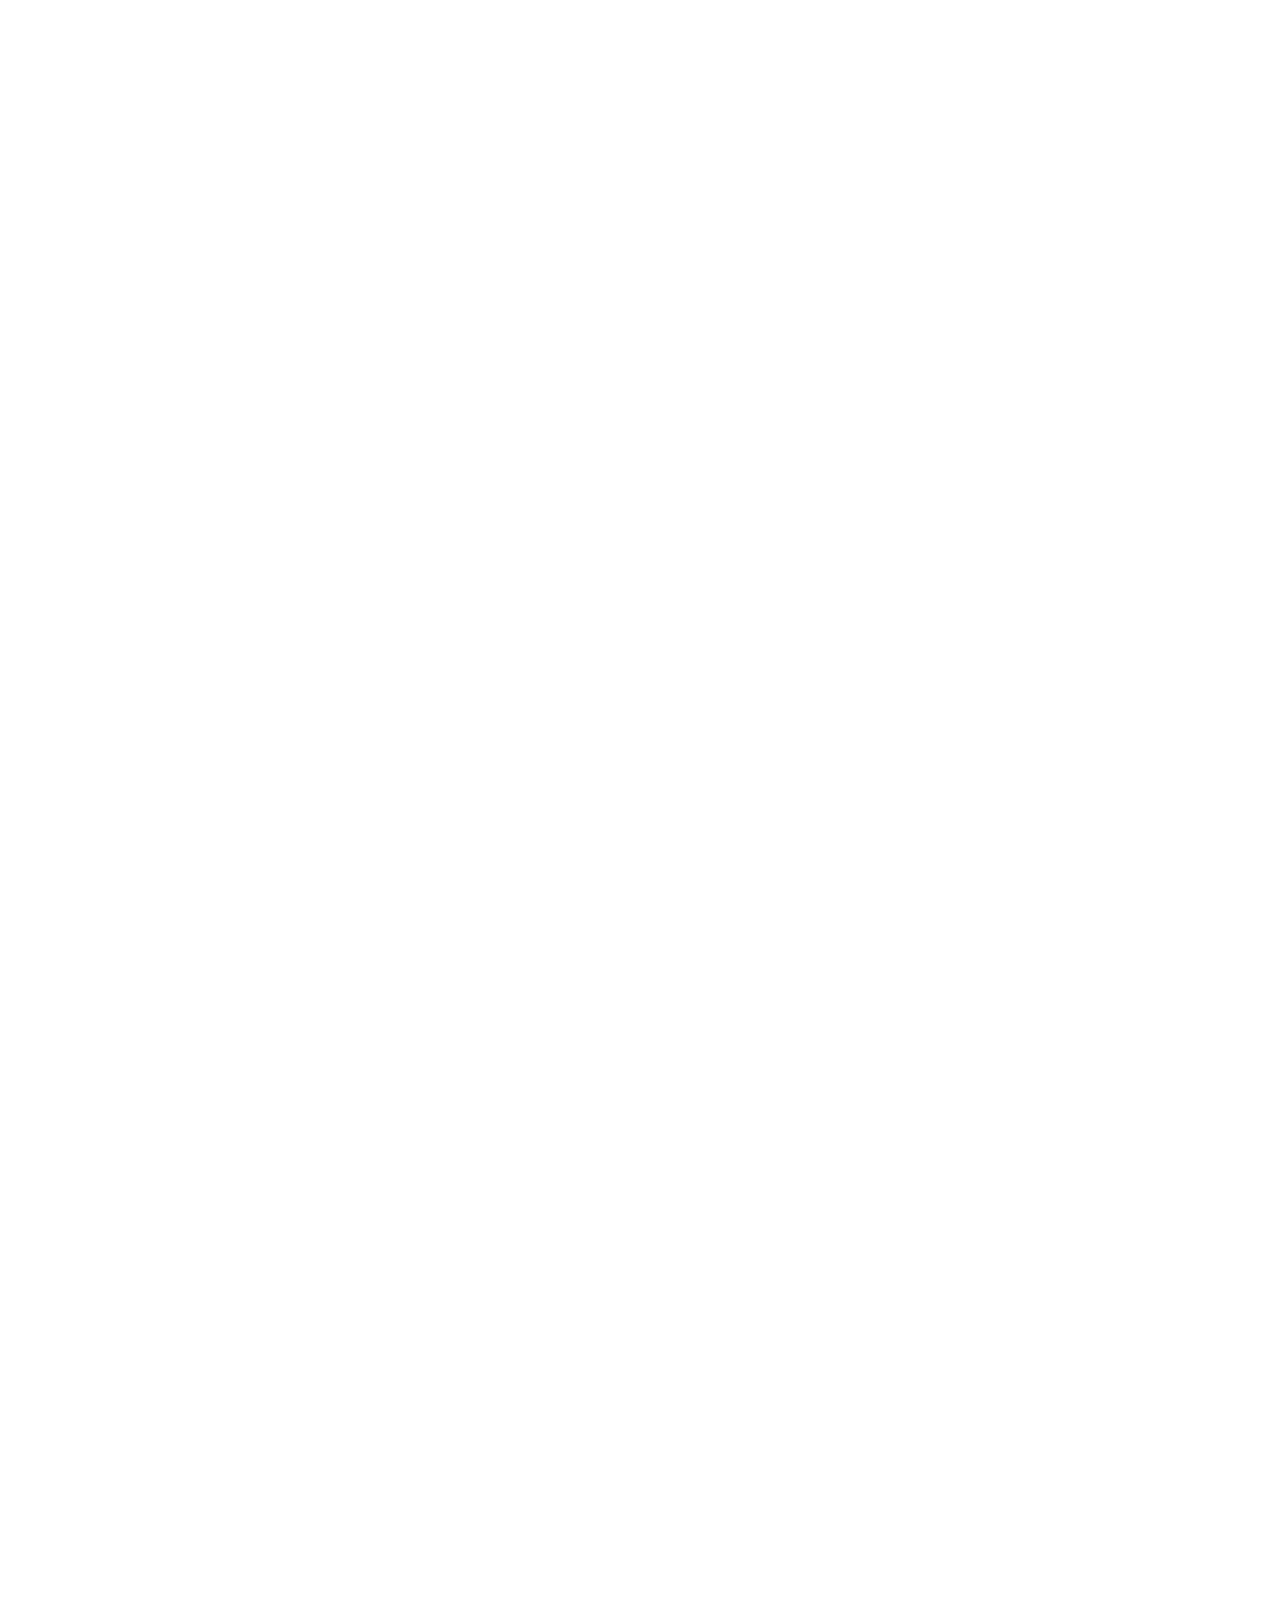
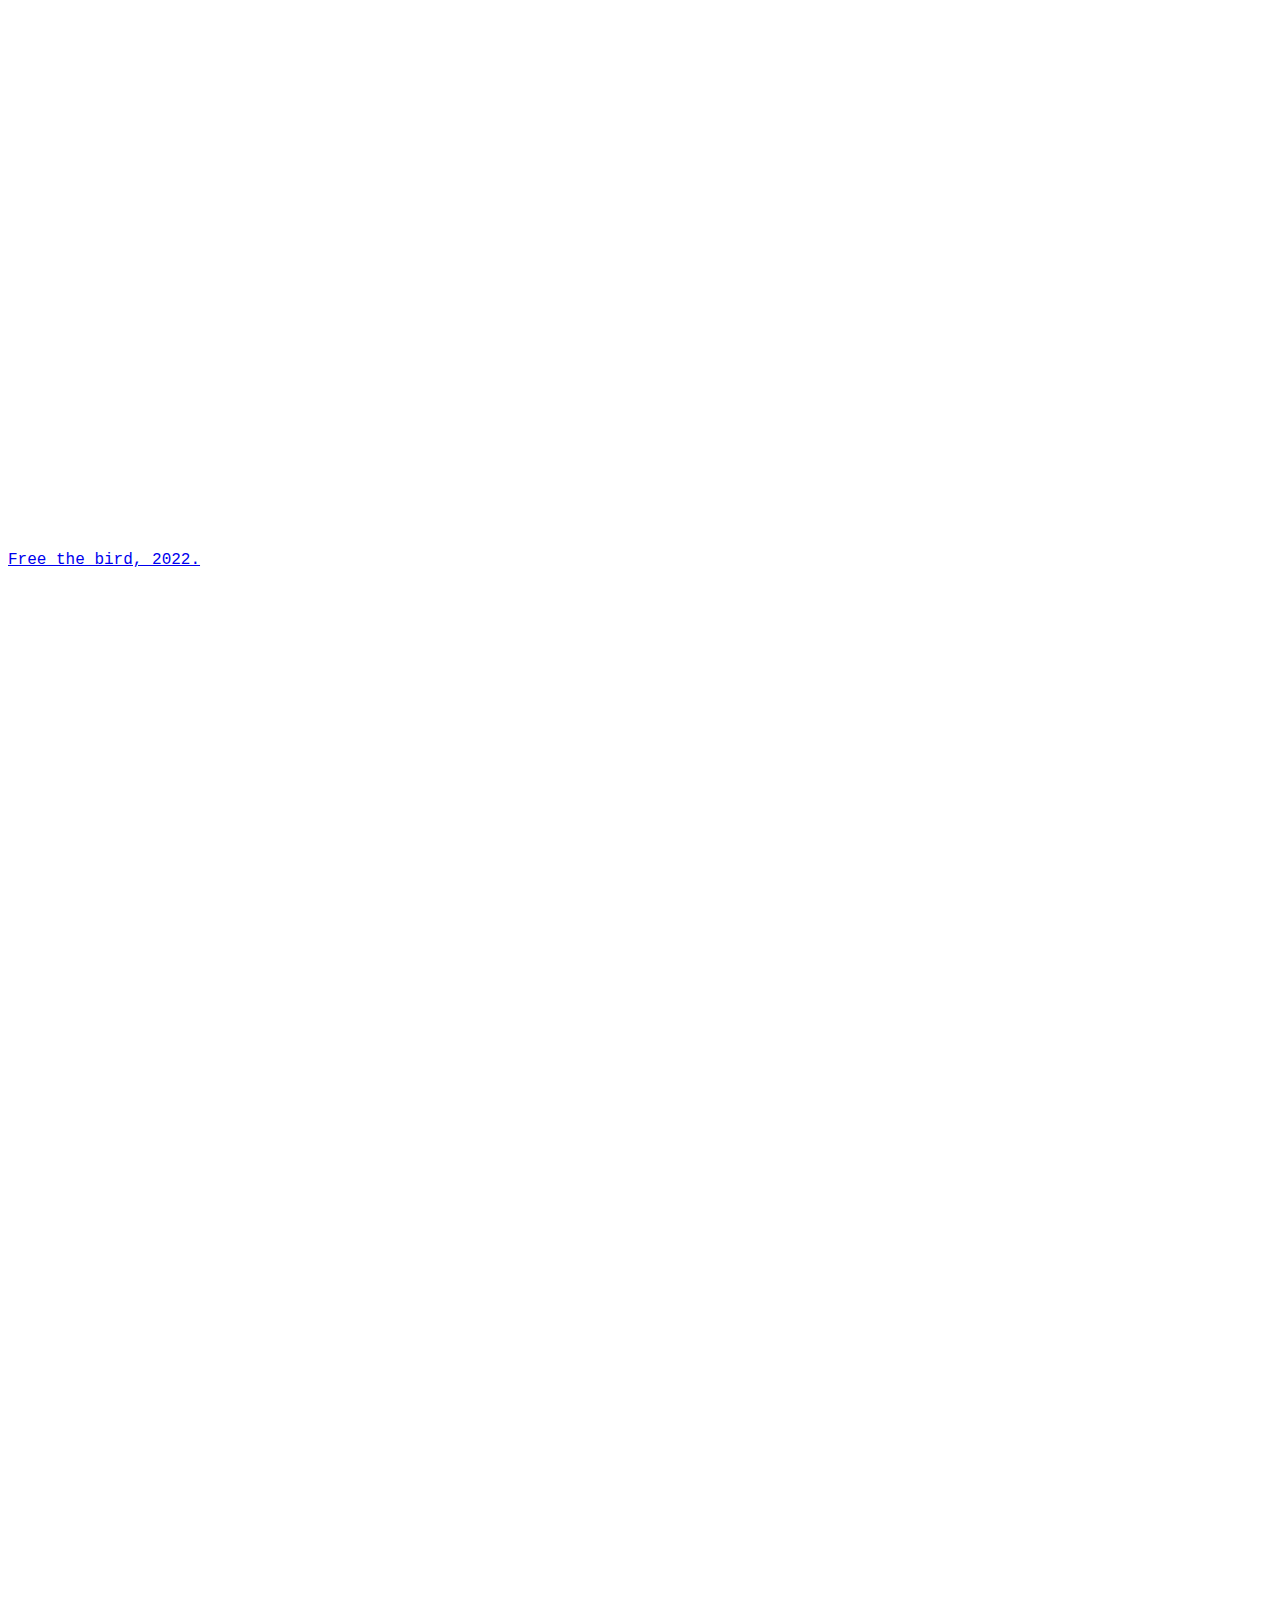
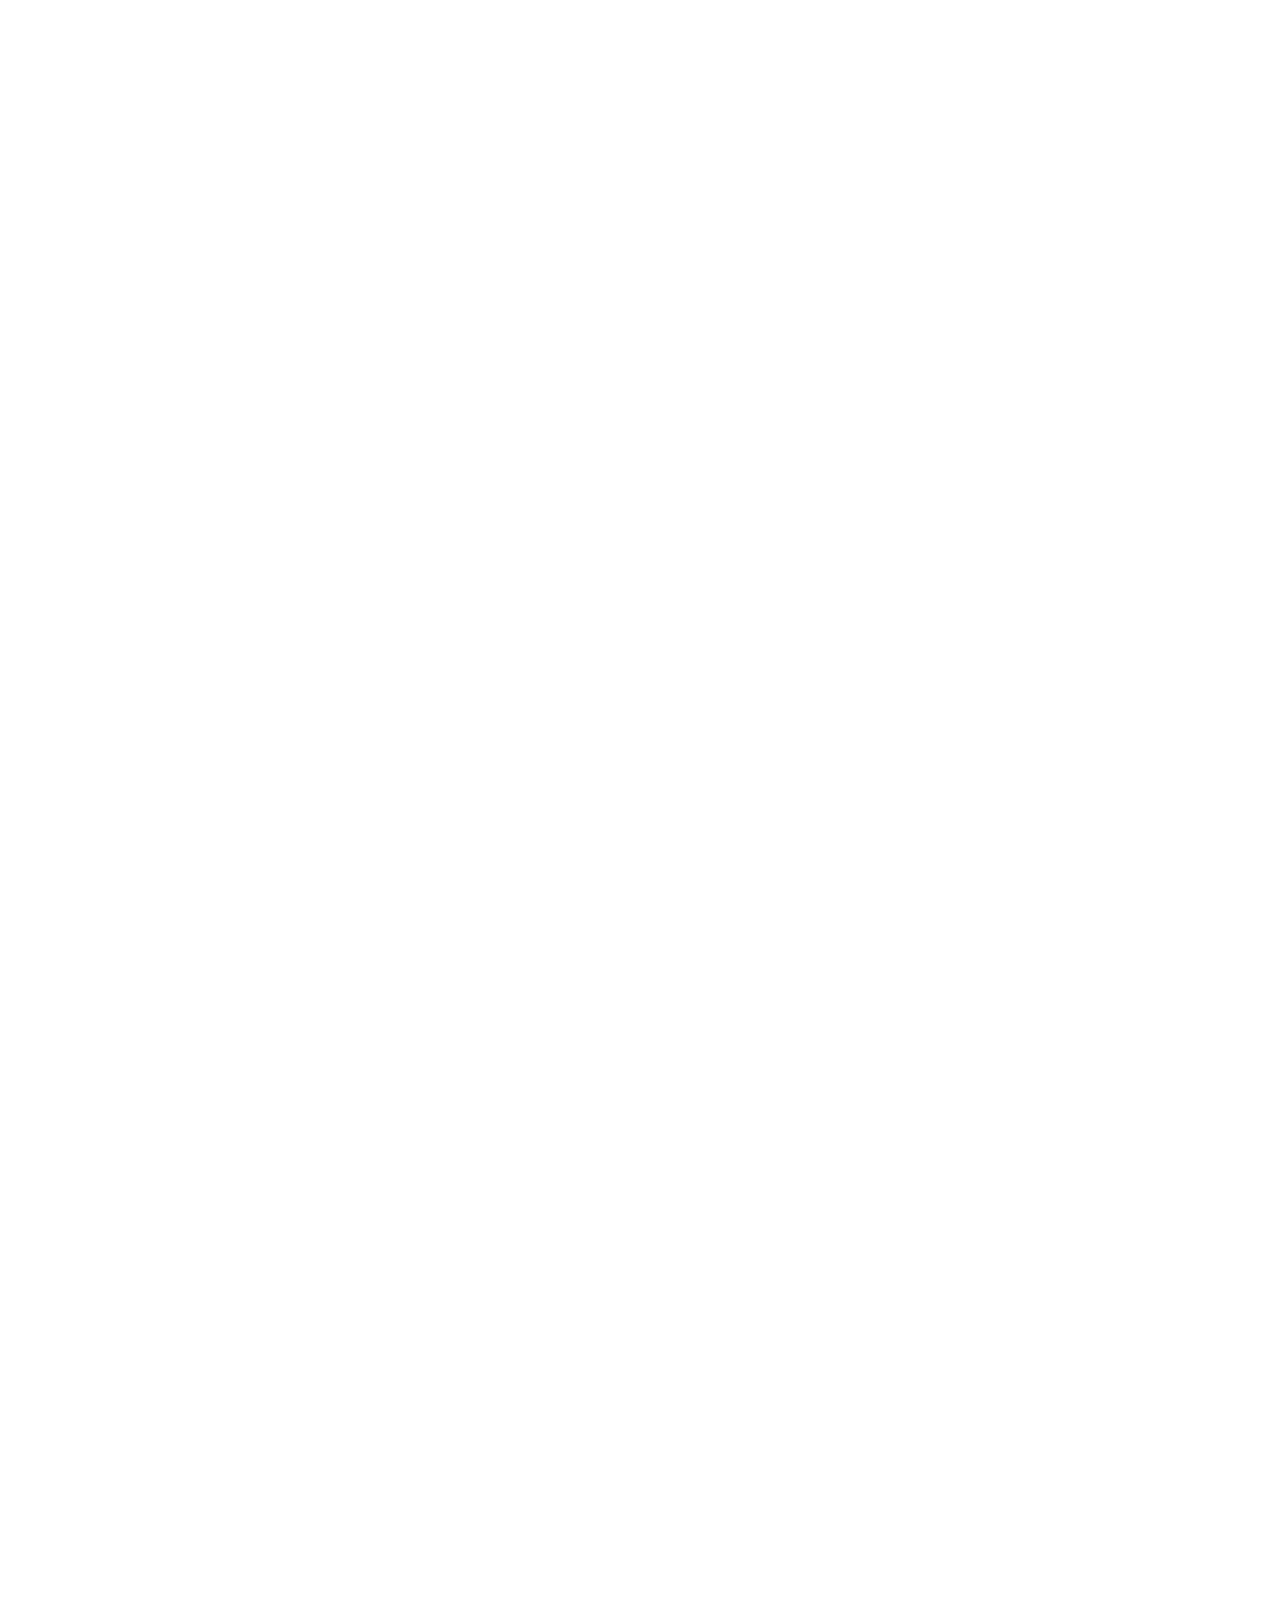
==== commit 35facebd: "loading css fixed" ====
--- a/index.html
+++ b/index.html
@@ -22,10 +22,10 @@
 <meta property="og:description" content="" />
 <meta name="twitter:description" content="" />
 <base href="/">
-<link rel="canonical" href="https://aisthetic.org/" itemprop="url" /> 
-<meta name="url" content="https://aisthetic.org/" />
-<meta property="og:url" content="https://aisthetic.org/" />
-<meta name="twitter:url" content="https://aisthetic.org/" />
+<link rel="canonical" href="https://aisthetics.org/" itemprop="url" /> 
+<meta name="url" content="https://aisthetics.org/" />
+<meta property="og:url" content="https://aisthetics.org/" />
+<meta name="twitter:url" content="https://aisthetics.org/" />
 <meta name="twitter:card" content="summary" />
 
     <meta name="twitter:creator" content="Aisthetichs.org" />
@@ -45,15 +45,15 @@
 
 
     
-    <meta itemprop="image" content="https://aisthetic.org/images/banner_hue385b149e9214c3aa2e6afc76e89a8e8_20159_800x418_fill_box_center_2.png" />
-    <meta property="og:image" content="https://aisthetic.org/images/banner_hue385b149e9214c3aa2e6afc76e89a8e8_20159_800x418_fill_box_center_2.png" />
-    <meta name="twitter:image" content="https://aisthetic.org/images/banner_hue385b149e9214c3aa2e6afc76e89a8e8_20159_800x418_fill_box_center_2.png" />
+    <meta itemprop="image" content="https://aisthetics.org/images/banner_hue385b149e9214c3aa2e6afc76e89a8e8_20159_800x418_fill_box_center_2.png" />
+    <meta property="og:image" content="https://aisthetics.org/images/banner_hue385b149e9214c3aa2e6afc76e89a8e8_20159_800x418_fill_box_center_2.png" />
+    <meta name="twitter:image" content="https://aisthetics.org/images/banner_hue385b149e9214c3aa2e6afc76e89a8e8_20159_800x418_fill_box_center_2.png" />
 
 <meta property="og:locale" content="en">
 
-	<link rel="icon" type="image/png" href=https://aisthetic.org/favicon.ico />
-	<link rel="stylesheet" href=https://aisthetic.org/css/main.css>
-	<script src=https://aisthetic.org/js/main.js></script>
+	<link rel="icon" type="image/png" href=https://aisthetics.org/favicon.ico />
+	<link rel="stylesheet" href=https://aisthetics.org/css/main.css>
+	<script src=https://aisthetics.org/js/main.js></script>
 	<style>
     
 </style>
@@ -62,28 +62,28 @@
 	<style>
     @font-face {
         font-family: 'Courier Regular';
-        src: url(https://aisthetic.org/fonts/Courier/courier-prime.regular.ttf) format('truetype');
+        src: url(https://aisthetics.org/fonts/Courier/courier-prime.regular.ttf) format('truetype');
         font-weight: normal;
         font-style: normal;
     }
 
     @font-face {
         font-family: 'Courier Bold';
-        src: url(https://aisthetic.org/fonts/Courier/courier-prime.bold.ttf) format('truetype');
+        src: url(https://aisthetics.org/fonts/Courier/courier-prime.bold.ttf) format('truetype');
         font-weight: bold;
         font-style: normal;
     }
 
     @font-face {
         font-family: 'Courier Italic';
-        src: url(https://aisthetic.org/fonts/Courier/courier-prime.italic.ttf) format('truetype');
+        src: url(https://aisthetics.org/fonts/Courier/courier-prime.italic.ttf) format('truetype');
         font-weight: normal;
         font-style: italic;
     }
 
     @font-face {
         font-family: 'Courier Bold Italic';
-        src: url(https://aisthetic.org/fonts/Courier/courier-prime.bold-italic.ttf) format('truetype');
+        src: url(https://aisthetics.org/fonts/Courier/courier-prime.bold-italic.ttf) format('truetype');
         font-weight: bold;
         font-style: italic;
     }
